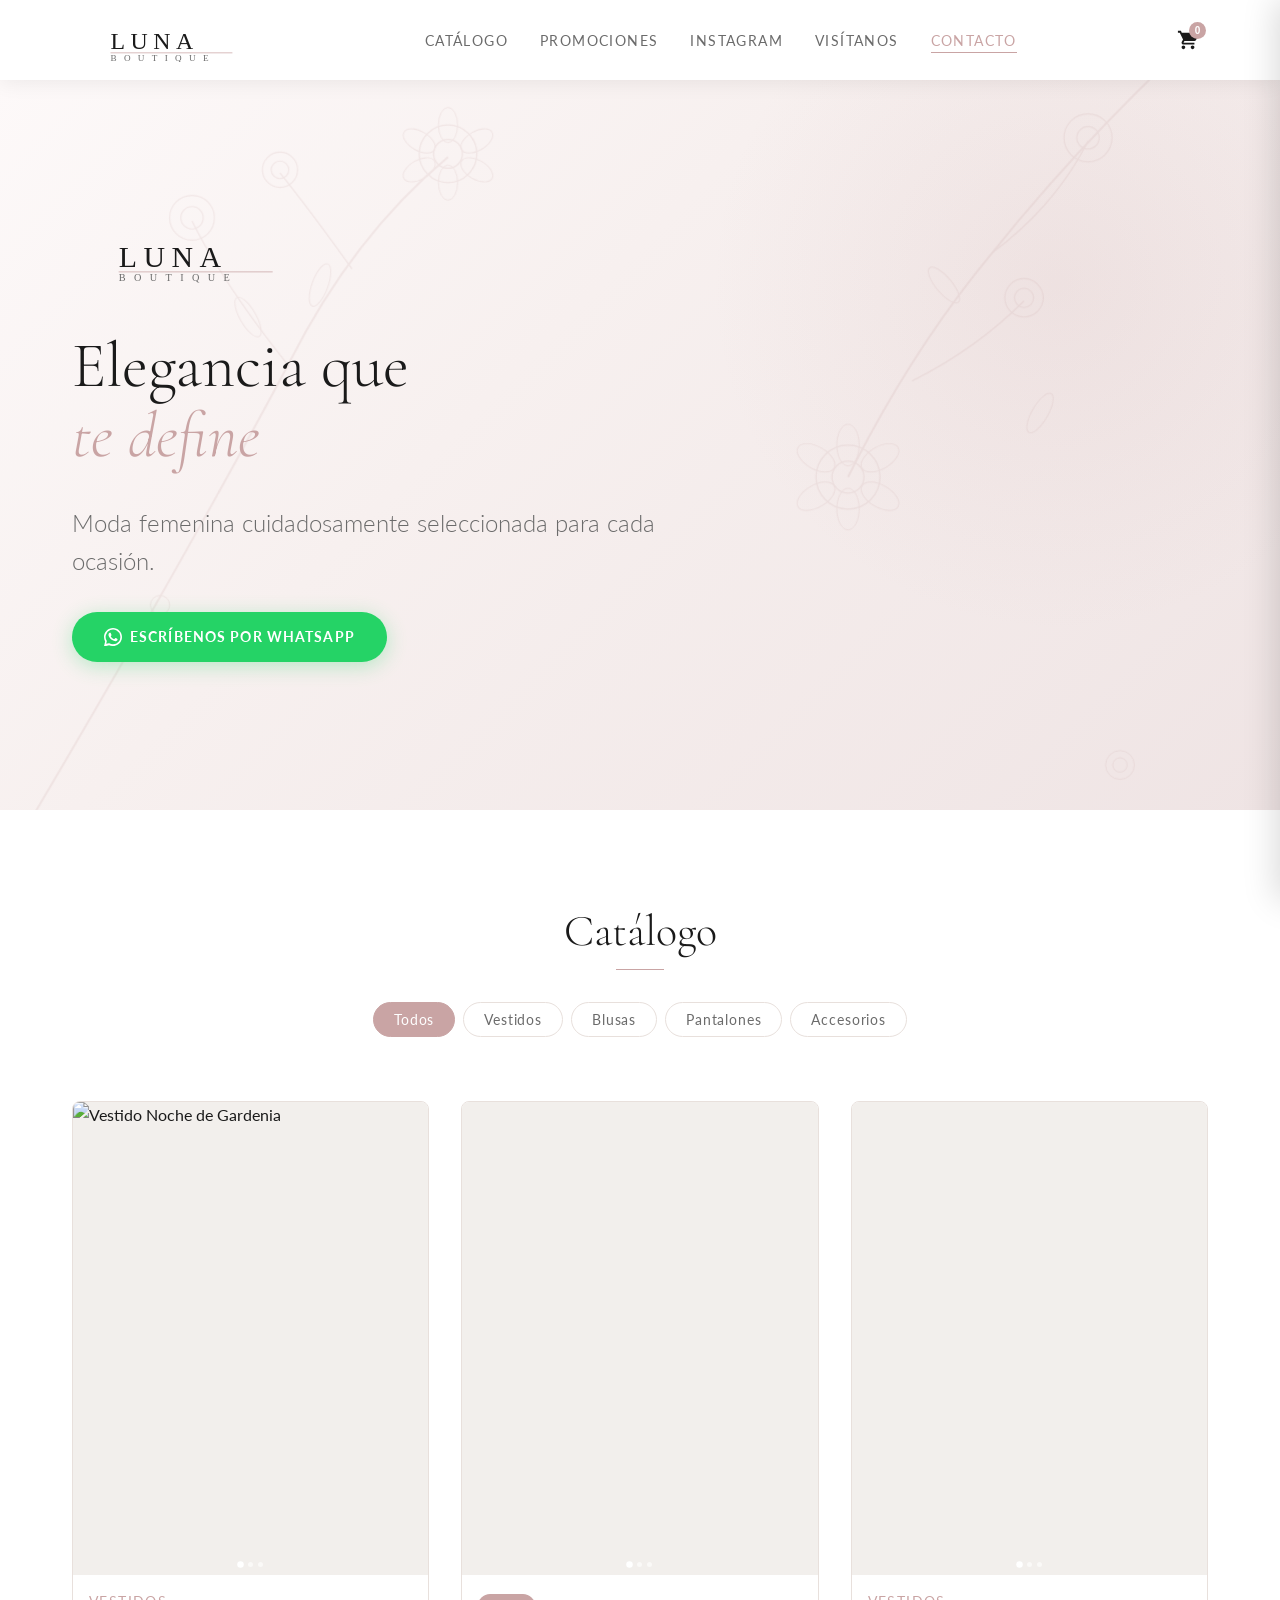
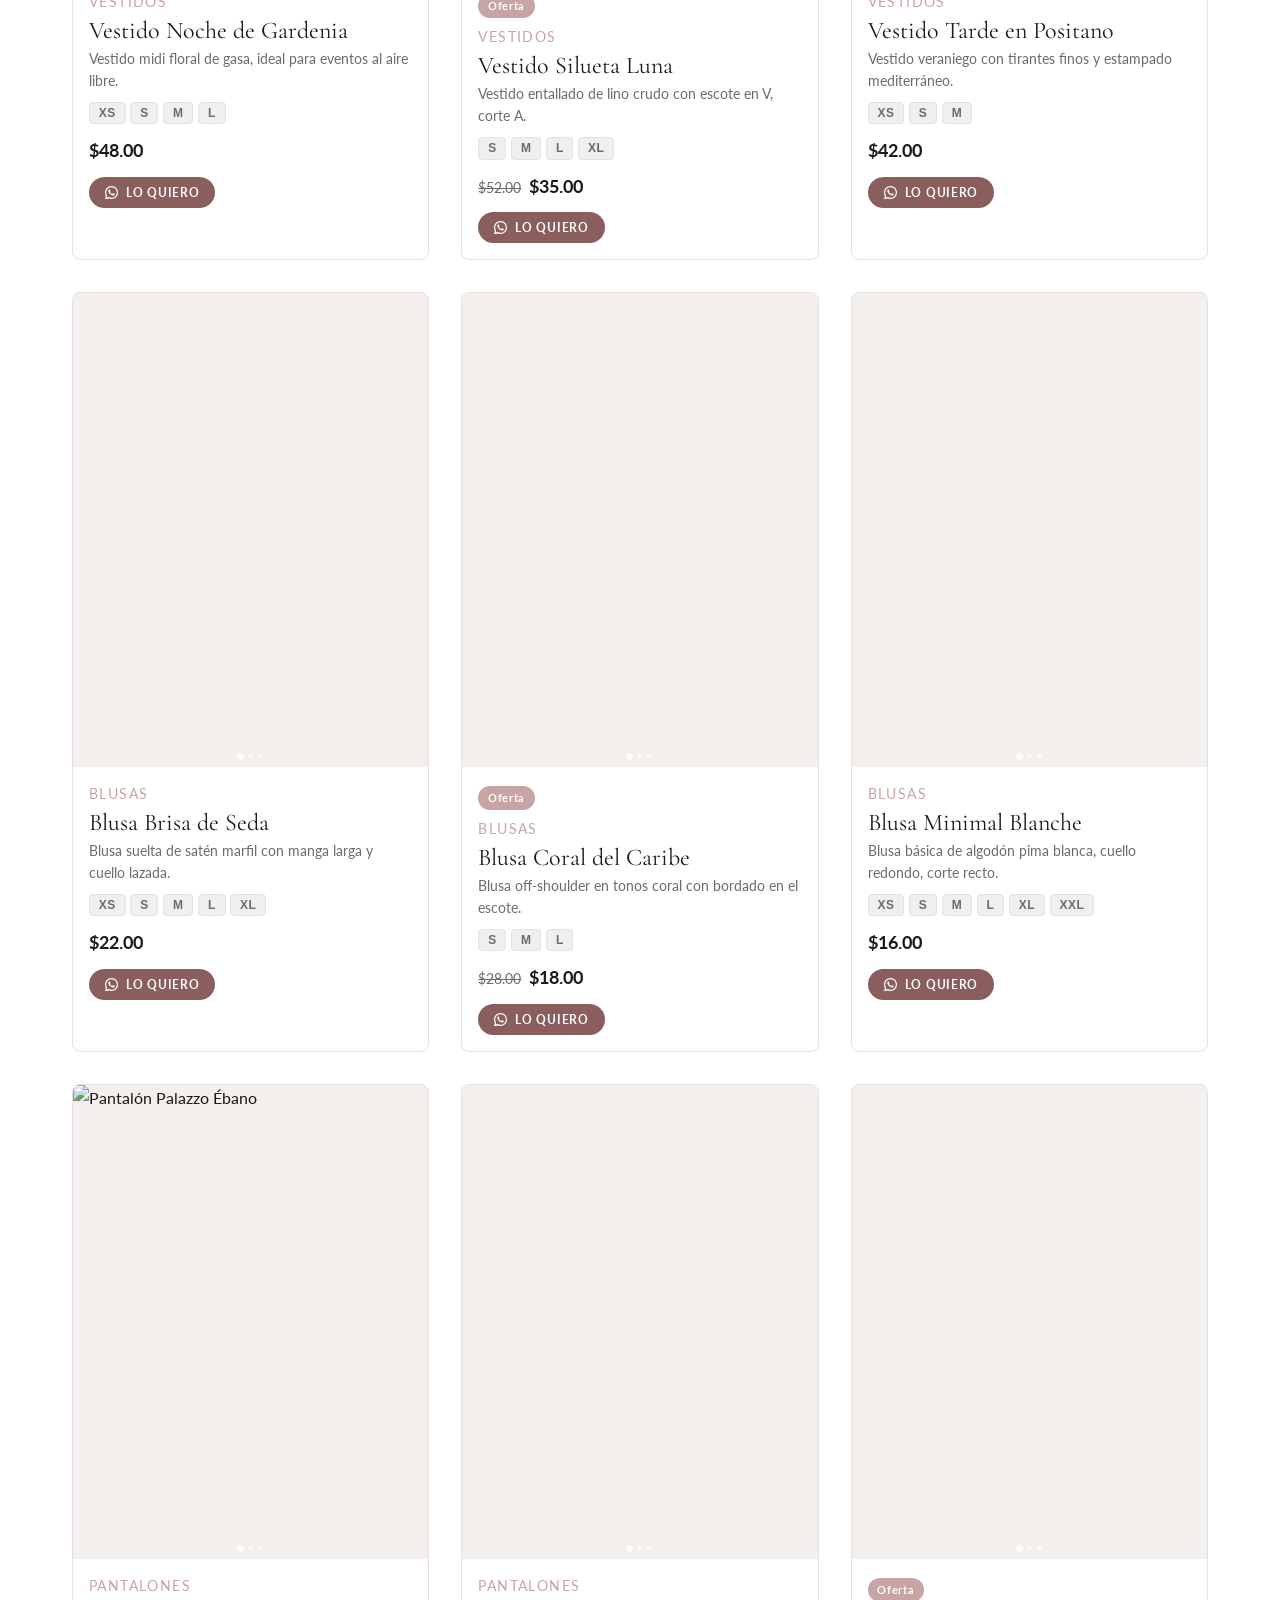
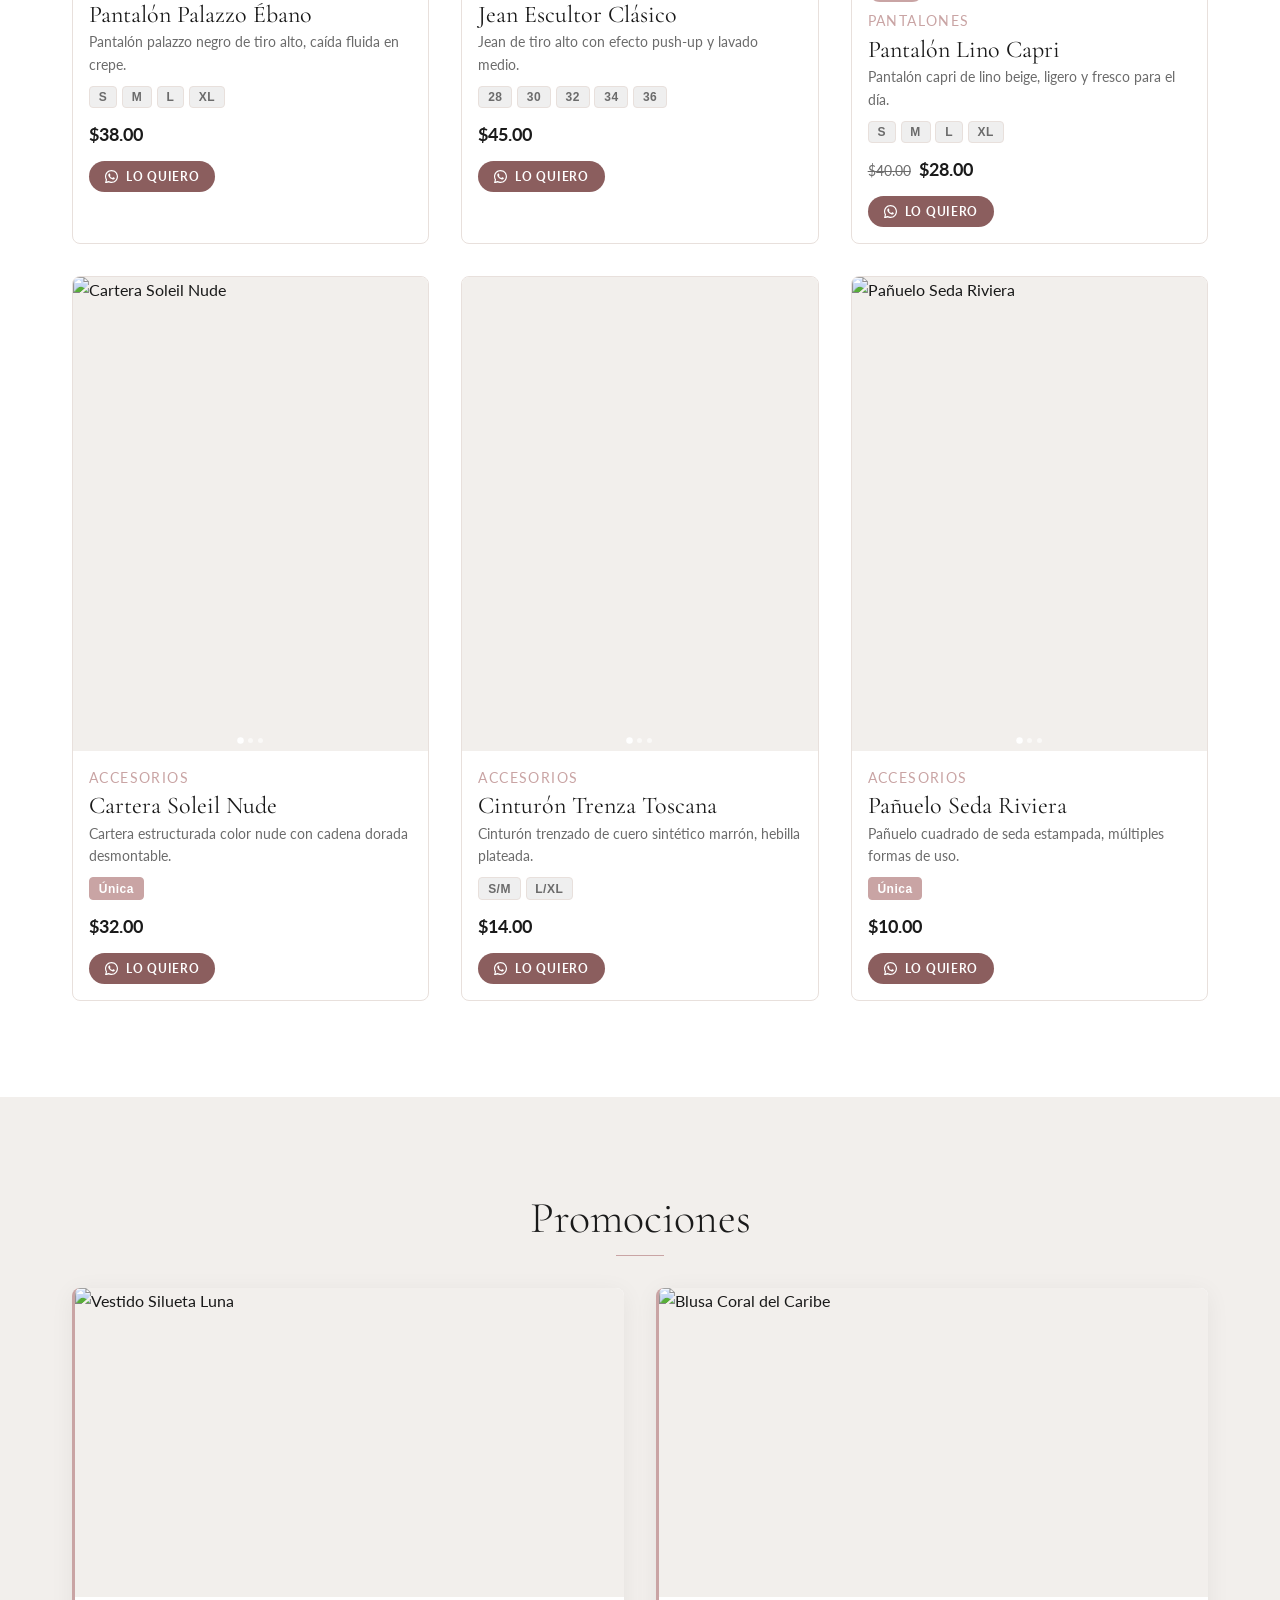
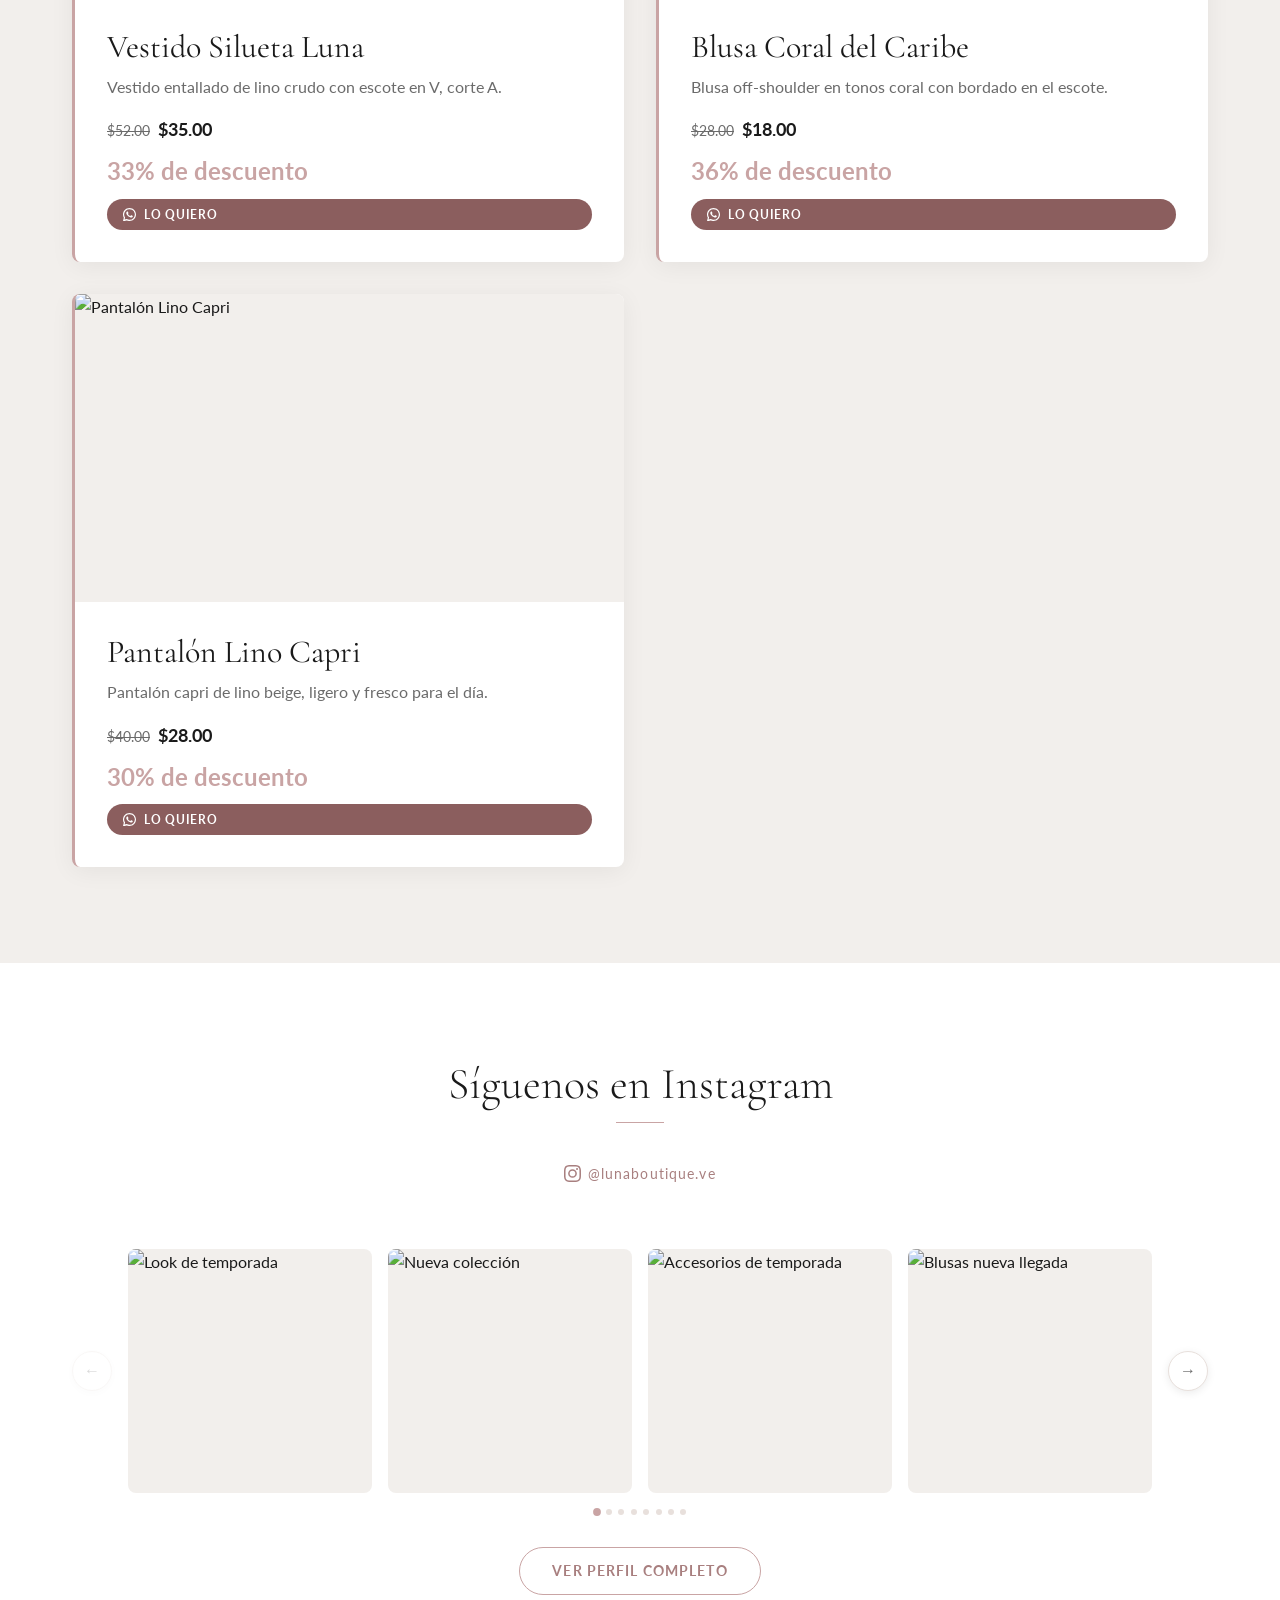
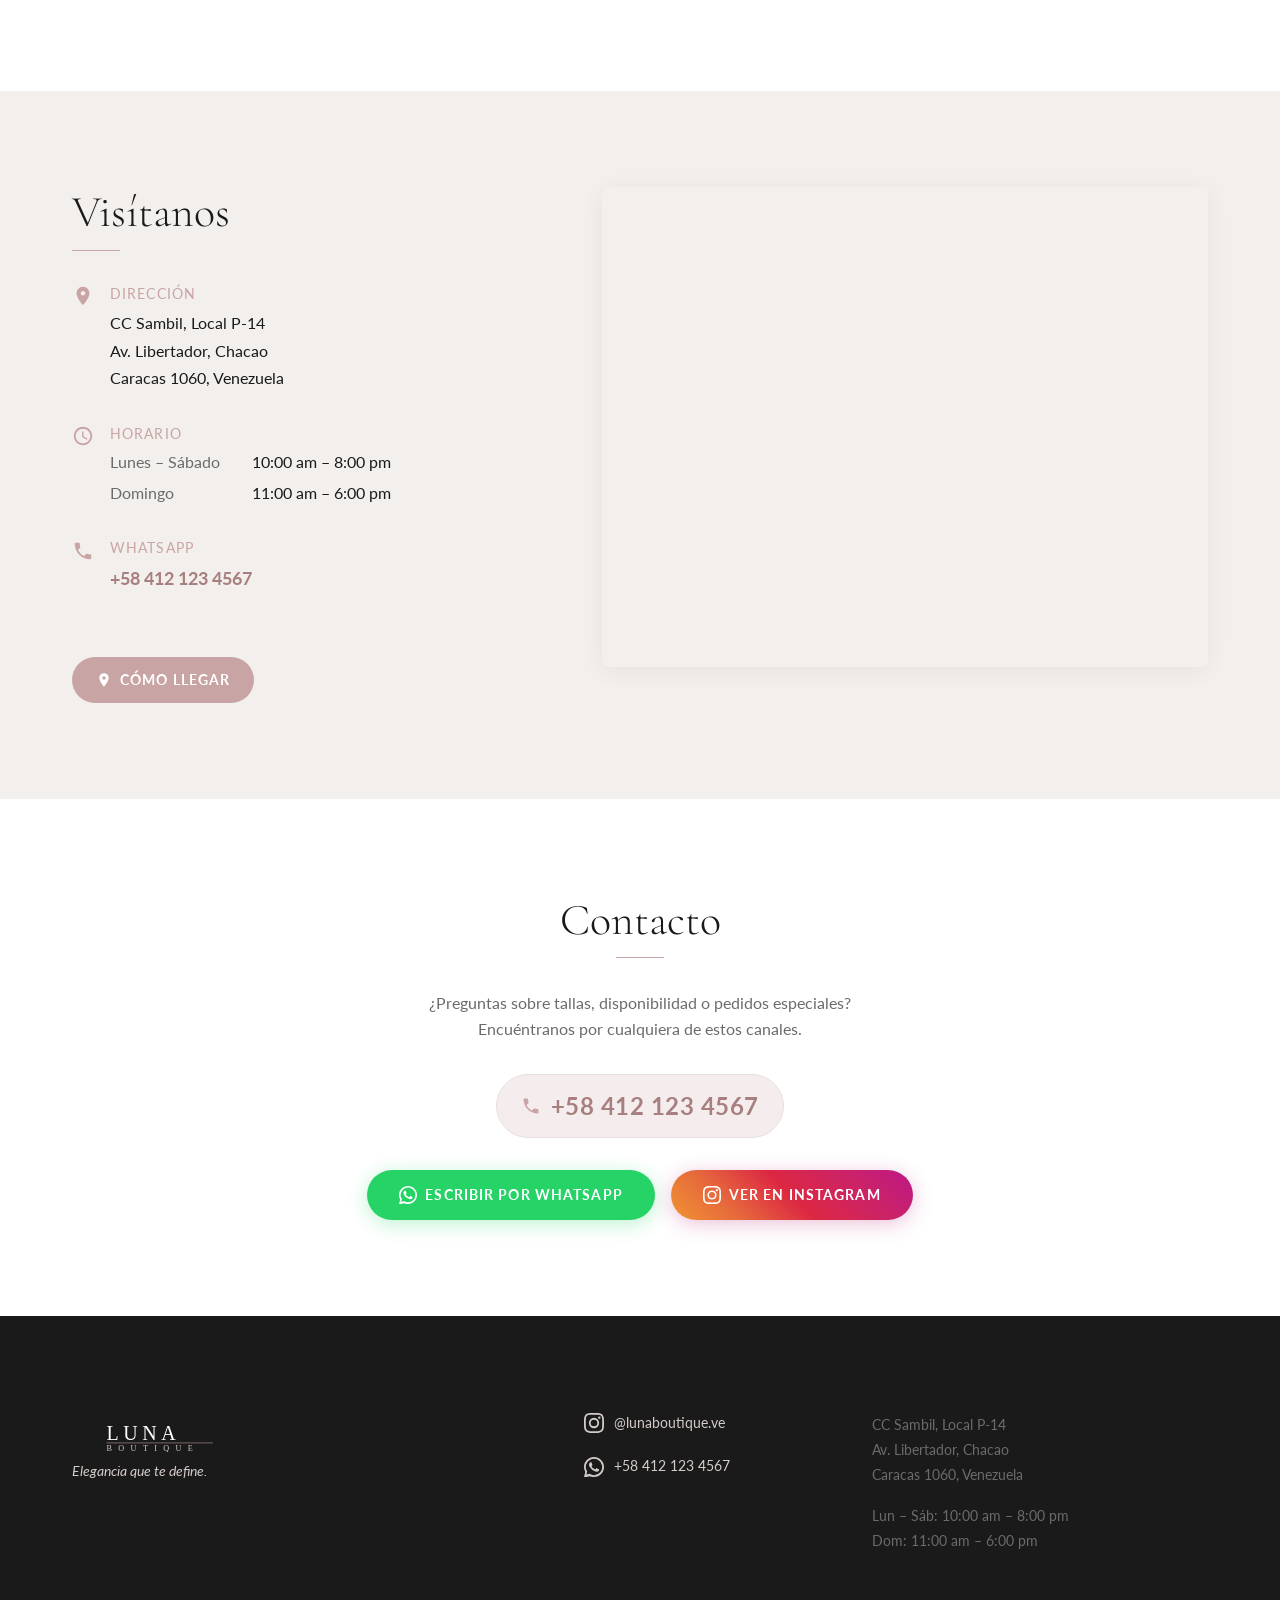
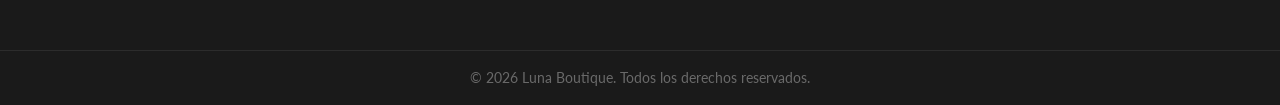
==== index.html @ 1e38569c "Luna Boutique inicial" ====
<!DOCTYPE html>
<html lang="es">

<head>
  <meta charset="UTF-8" />
  <meta name="viewport" content="width=device-width, initial-scale=1.0" />
  <meta name="description" content="Luna Boutique — moda femenina elegante en Chacao, Caracas. Catálogo de ropa, accesorios y promociones." />
  <meta name="keywords" content="boutique, ropa femenina, moda, Chacao, Caracas, Venezuela" />
  <meta name="author" content="Luna Boutique" />
  <meta name="robots" content="index, follow" />

  <meta property="og:type"        content="website" />
  <meta property="og:title"       content="Luna Boutique — Moda Femenina" />
  <meta property="og:description" content="Moda femenina elegante en Chacao, Caracas." />
  <meta property="og:url"         content="https://lunaboutique.com" />
  <meta property="og:image"       content="https://lunaboutique.com/img/og-cover.jpg" />
  <meta property="og:locale"      content="es_VE" />

  <meta name="twitter:card"        content="summary_large_image" />
  <meta name="twitter:title"       content="Luna Boutique — Moda Femenina" />
  <meta name="twitter:description" content="Catálogo de moda femenina elegante en Chacao, Caracas." />
  <meta name="twitter:image"       content="https://lunaboutique.com/img/og-cover.jpg" />

  <title>Luna Boutique — Moda Femenina en Caracas</title>

  <link rel="preconnect" href="https://fonts.googleapis.com" />
  <link rel="preconnect" href="https://fonts.gstatic.com" crossorigin />
  <link href="https://fonts.googleapis.com/css2?family=Cormorant+Garamond:ital,wght@0,300;0,400;0,600;1,300;1,400&family=Lato:wght@300;400;700&display=swap" rel="stylesheet" />

  <link rel="stylesheet" href="css/style.css" />
</head>

<body>

  <!-- =============================================
       HEADER
  ============================================= -->
  <header class="site-header">
    <div class="container header-inner">

      <a href="/" class="logo" aria-label="Luna Boutique — Inicio">
        <svg class="logo-svg" viewBox="0 0 220 48" xmlns="http://www.w3.org/2000/svg" aria-hidden="true">
          <path d="M20 8 A16 16 0 1 0 20 40 A10 10 0 1 1 20 8 Z" fill="#C9A4A4"/>
          <text x="42" y="34" font-family="Georgia, serif" font-size="26" font-weight="300" letter-spacing="6" fill="#1a1a1a">LUNA</text>
          <line x1="42" y1="38" x2="175" y2="38" stroke="#C9A4A4" stroke-width="0.8"/>
          <text x="42" y="47" font-family="Georgia, serif" font-size="10" font-weight="300" letter-spacing="8" fill="#6b6b6b">BOUTIQUE</text>
        </svg>
      </a>

      <nav class="nav-principal" aria-label="Navegación principal">
        <ul class="nav-lista">
          <li><a href="#catalogo"    class="nav-link">Catálogo</a></li>
          <li><a href="#promociones" class="nav-link">Promociones</a></li>
          <li><a href="#instagram"   class="nav-link">Instagram</a></li>
          <li><a href="#ubicacion"   class="nav-link">Visítanos</a></li>
          <li><a href="#contacto"    class="nav-link">Contacto</a></li>
        </ul>
      </nav>

      <div class="header-acciones">
        <!-- Botón carrito en el header -->
        <button class="carrito-toggle" id="carrito-toggle" aria-label="Ver carrito" aria-expanded="false">
          <svg xmlns="http://www.w3.org/2000/svg" viewBox="0 0 24 24" width="22" height="22" fill="currentColor" aria-hidden="true">
            <path d="M7 18c-1.1 0-1.99.9-1.99 2S5.9 22 7 22s2-.9 2-2-.9-2-2-2zM1 2v2h2l3.6 7.59-1.35 2.45c-.16.28-.25.61-.25.96C5 16.1 5.9 17 7 17h12v-2H7.42c-.14 0-.25-.11-.25-.25l.03-.12.9-1.63H19c.75 0 1.41-.41 1.75-1.03l3.58-6.49A1 1 0 0 0 23.45 4H5.21l-.94-2H1zm16 16c-1.1 0-1.99.9-1.99 2s.89 2 1.99 2 2-.9 2-2-.9-2-2-2z"/>
          </svg>
          <span class="carrito-badge" id="carrito-badge" aria-live="polite">0</span>
        </button>

        <button class="menu-toggle" aria-label="Abrir menú" aria-expanded="false">
          <span class="hamburger-line"></span>
          <span class="hamburger-line"></span>
          <span class="hamburger-line"></span>
        </button>
      </div>

    </div>
  </header>


  <!-- =============================================
       DRAWER DEL CARRITO
       Panel lateral que se abre desde la derecha
  ============================================= -->
  <div class="carrito-overlay" id="carrito-overlay" aria-hidden="true"></div>

  <aside class="carrito-drawer" id="carrito-drawer" aria-label="Tu carrito" aria-hidden="true">

    <div class="carrito-header">
      <h2 class="carrito-titulo">Tu selección</h2>
      <button class="carrito-cerrar" id="carrito-cerrar" aria-label="Cerrar carrito">
        <svg xmlns="http://www.w3.org/2000/svg" viewBox="0 0 24 24" width="20" height="20" fill="currentColor">
          <path d="M19 6.41L17.59 5 12 10.59 6.41 5 5 6.41 10.59 12 5 17.59 6.41 19 12 13.41 17.59 19 19 17.59 13.41 12z"/>
        </svg>
      </button>
    </div>

    <!-- Lista de items — app.js la llena -->
    <ul class="carrito-lista" id="carrito-lista" aria-label="Productos en el carrito">
      <!-- Estado vacío inicial -->
      <li class="carrito-vacio" id="carrito-vacio">
        <svg xmlns="http://www.w3.org/2000/svg" viewBox="0 0 24 24" width="40" height="40" fill="#e8e0dc">
          <path d="M7 18c-1.1 0-1.99.9-1.99 2S5.9 22 7 22s2-.9 2-2-.9-2-2-2zM1 2v2h2l3.6 7.59-1.35 2.45c-.16.28-.25.61-.25.96C5 16.1 5.9 17 7 17h12v-2H7.42c-.14 0-.25-.11-.25-.25l.03-.12.9-1.63H19c.75 0 1.41-.41 1.75-1.03l3.58-6.49A1 1 0 0 0 23.45 4H5.21l-.94-2H1zm16 16c-1.1 0-1.99.9-1.99 2s.89 2 1.99 2 2-.9 2-2-.9-2-2-2z"/>
        </svg>
        <p>Tu carrito está vacío.<br/>Agrega productos con "Lo quiero".</p>
      </li>
    </ul>

    <!-- Footer del carrito: total y botón enviar -->
    <div class="carrito-footer" id="carrito-footer">
      <div class="carrito-total">
        <span>Total estimado</span>
        <span class="carrito-total-precio" id="carrito-total">$0.00</span>
      </div>
      <p class="carrito-nota">
        Los precios son referenciales. Te confirmamos disponibilidad y precio final por WhatsApp.
      </p>
      <a
        href="#"
        class="btn btn-wa-hero carrito-enviar"
        id="carrito-enviar"
        target="_blank"
        rel="noopener noreferrer"
        aria-label="Enviar pedido por WhatsApp"
      >
        <svg xmlns="http://www.w3.org/2000/svg" viewBox="0 0 24 24" width="18" height="18" fill="currentColor" aria-hidden="true">
          <path d="M17.472 14.382c-.297-.149-1.758-.867-2.03-.967-.273-.099-.471-.148-.67.15-.197.297-.767.966-.94 1.164-.173.199-.347.223-.644.075-.297-.15-1.255-.463-2.39-1.475-.883-.788-1.48-1.761-1.653-2.059-.173-.297-.018-.458.13-.606.134-.133.298-.347.446-.52.149-.174.198-.298.298-.497.099-.198.05-.371-.025-.52-.075-.149-.669-1.612-.916-2.207-.242-.579-.487-.5-.669-.51-.173-.008-.371-.01-.57-.01-.198 0-.52.074-.792.372-.272.297-1.04 1.016-1.04 2.479 0 1.462 1.065 2.875 1.213 3.074.149.198 2.096 3.2 5.077 4.487.709.306 1.262.489 1.694.625.712.227 1.36.195 1.871.118.571-.085 1.758-.719 2.006-1.413.248-.694.248-1.289.173-1.413-.074-.124-.272-.198-.57-.347z"/>
          <path d="M12 0C5.373 0 0 5.373 0 12c0 2.127.558 4.122 1.532 5.855L.057 23.882a.5.5 0 0 0 .612.612l6.09-1.464A11.94 11.94 0 0 0 12 24c6.627 0 12-5.373 12-12S18.627 0 12 0zm0 21.818a9.818 9.818 0 0 1-4.994-1.366l-.358-.213-3.716.894.91-3.641-.234-.374A9.818 9.818 0 1 1 12 21.818z"/>
        </svg>
        Enviar pedido por WhatsApp
      </a>
      <button class="carrito-vaciar" id="carrito-vaciar">Vaciar carrito</button>
    </div>

  </aside>


  <main>

    <!-- HERO -->
    <section class="hero" aria-label="Bienvenida">
      <div class="hero-textura" aria-hidden="true">
        <svg viewBox="0 0 800 600" xmlns="http://www.w3.org/2000/svg" preserveAspectRatio="xMidYMid slice">
          <g opacity="0.18" fill="none" stroke="#C9A4A4">
            <path d="M-20 600 Q100 400 180 250 Q220 170 280 120" stroke-width="1.2"/>
            <path d="M180 250 Q140 200 120 160" stroke-width="0.8"/>
            <path d="M220 190 Q195 155 175 130" stroke-width="0.8"/>
            <circle cx="120" cy="158" r="14" stroke-width="0.7"/><circle cx="120" cy="158" r="7" stroke-width="0.7"/>
            <circle cx="175" cy="128" r="11" stroke-width="0.7"/><circle cx="175" cy="128" r="5.5" stroke-width="0.7"/>
            <circle cx="280" cy="118" r="18" stroke-width="0.8"/><circle cx="280" cy="118" r="9" stroke-width="0.8"/>
            <ellipse cx="280" cy="100" rx="6" ry="11" stroke-width="0.6"/>
            <ellipse cx="298" cy="110" rx="6" ry="11" transform="rotate(60 298 110)" stroke-width="0.6"/>
            <ellipse cx="298" cy="128" rx="6" ry="11" transform="rotate(120 298 128)" stroke-width="0.6"/>
            <ellipse cx="280" cy="136" rx="6" ry="11" stroke-width="0.6"/>
            <ellipse cx="262" cy="128" rx="6" ry="11" transform="rotate(60 262 128)" stroke-width="0.6"/>
            <ellipse cx="262" cy="110" rx="6" ry="11" transform="rotate(120 262 110)" stroke-width="0.6"/>
            <path d="M820 -20 Q700 80 620 180 Q570 240 530 320" stroke-width="1.2"/>
            <path d="M620 180 Q660 150 680 110" stroke-width="0.8"/>
            <path d="M570 260 Q610 240 640 210" stroke-width="0.8"/>
            <circle cx="680" cy="108" r="15" stroke-width="0.7"/><circle cx="680" cy="108" r="7" stroke-width="0.7"/>
            <circle cx="640" cy="208" r="12" stroke-width="0.7"/><circle cx="640" cy="208" r="6" stroke-width="0.7"/>
            <circle cx="530" cy="320" r="20" stroke-width="0.8"/><circle cx="530" cy="320" r="10" stroke-width="0.8"/>
            <ellipse cx="530" cy="300" rx="7" ry="13" stroke-width="0.6"/>
            <ellipse cx="550" cy="308" rx="7" ry="13" transform="rotate(60 550 308)" stroke-width="0.6"/>
            <ellipse cx="550" cy="332" rx="7" ry="13" transform="rotate(120 550 332)" stroke-width="0.6"/>
            <ellipse cx="530" cy="340" rx="7" ry="13" stroke-width="0.6"/>
            <ellipse cx="510" cy="332" rx="7" ry="13" transform="rotate(60 510 332)" stroke-width="0.6"/>
            <ellipse cx="510" cy="308" rx="7" ry="13" transform="rotate(120 510 308)" stroke-width="0.6"/>
            <ellipse cx="155" cy="220" rx="5" ry="14" transform="rotate(-30 155 220)" stroke-width="0.6"/>
            <ellipse cx="200" cy="200" rx="5" ry="14" transform="rotate(20 200 200)" stroke-width="0.6"/>
            <ellipse cx="590" cy="200" rx="5" ry="14" transform="rotate(-40 590 200)" stroke-width="0.6"/>
            <ellipse cx="650" cy="280" rx="5" ry="14" transform="rotate(30 650 280)" stroke-width="0.6"/>
            <circle cx="400" cy="50" r="8" stroke-width="0.6"/><circle cx="400" cy="50" r="4" stroke-width="0.6"/>
            <circle cx="100" cy="400" r="6" stroke-width="0.6"/>
            <circle cx="700" cy="500" r="9" stroke-width="0.6"/><circle cx="700" cy="500" r="4.5" stroke-width="0.6"/>
          </g>
        </svg>
      </div>

      <div class="container hero-inner">
        <div class="hero-logo" aria-hidden="true">
          <svg class="hero-logo-svg" viewBox="0 0 260 60" xmlns="http://www.w3.org/2000/svg">
            <path d="M24 10 A18 18 0 1 0 24 46 A12 12 0 1 1 24 10 Z" fill="#C9A4A4" opacity="0.85"/>
            <text x="50" y="42" font-family="Georgia, serif" font-size="32" font-weight="300" letter-spacing="7" fill="#1a1a1a">LUNA</text>
            <line x1="50" y1="47" x2="215" y2="47" stroke="#C9A4A4" stroke-width="0.8"/>
            <text x="50" y="57" font-family="Georgia, serif" font-size="11" font-weight="300" letter-spacing="9" fill="#6b6b6b">BOUTIQUE</text>
          </svg>
        </div>
        <h1 class="hero-titulo">Elegancia que<br/><em>te define</em></h1>
        <p class="hero-subtitulo">Moda femenina cuidadosamente seleccionada para cada ocasión.</p>
        <a href="https://wa.me/584121234567?text=Hola%2C%20me%20interesa%20ver%20el%20cat%C3%A1logo%20de%20Luna%20Boutique"
           class="btn btn-wa-hero" target="_blank" rel="noopener noreferrer" aria-label="Contactar por WhatsApp">
          <svg xmlns="http://www.w3.org/2000/svg" viewBox="0 0 24 24" width="18" height="18" fill="currentColor" aria-hidden="true">
            <path d="M17.472 14.382c-.297-.149-1.758-.867-2.03-.967-.273-.099-.471-.148-.67.15-.197.297-.767.966-.94 1.164-.173.199-.347.223-.644.075-.297-.15-1.255-.463-2.39-1.475-.883-.788-1.48-1.761-1.653-2.059-.173-.297-.018-.458.13-.606.134-.133.298-.347.446-.52.149-.174.198-.298.298-.497.099-.198.05-.371-.025-.52-.075-.149-.669-1.612-.916-2.207-.242-.579-.487-.5-.669-.51-.173-.008-.371-.01-.57-.01-.198 0-.52.074-.792.372-.272.297-1.04 1.016-1.04 2.479 0 1.462 1.065 2.875 1.213 3.074.149.198 2.096 3.2 5.077 4.487.709.306 1.262.489 1.694.625.712.227 1.36.195 1.871.118.571-.085 1.758-.719 2.006-1.413.248-.694.248-1.289.173-1.413-.074-.124-.272-.198-.57-.347z"/>
            <path d="M12 0C5.373 0 0 5.373 0 12c0 2.127.558 4.122 1.532 5.855L.057 23.882a.5.5 0 0 0 .612.612l6.09-1.464A11.94 11.94 0 0 0 12 24c6.627 0 12-5.373 12-12S18.627 0 12 0zm0 21.818a9.818 9.818 0 0 1-4.994-1.366l-.358-.213-3.716.894.91-3.641-.234-.374A9.818 9.818 0 1 1 12 21.818z"/>
          </svg>
          Escríbenos por WhatsApp
        </a>
      </div>
    </section>


    <!-- CATÁLOGO -->
    <section id="catalogo" class="seccion-catalogo" aria-label="Catálogo de productos">
      <div class="container">
        <h2 class="seccion-titulo">Catálogo</h2>
        <div id="filtros" class="filtros" role="search" aria-label="Filtros del catálogo"></div>
        <div id="productos-grid" class="productos-grid" role="list" aria-live="polite"></div>
      </div>
    </section>


    <!-- PROMOCIONES -->
    <section id="promociones" class="seccion-promociones" aria-label="Promociones vigentes">
      <div class="container">
        <h2 class="seccion-titulo">Promociones</h2>
        <div id="promociones-grid" class="promociones-grid" role="list"></div>
      </div>
    </section>


    <!-- INSTAGRAM -->
    <section id="instagram" class="seccion-instagram" aria-label="Instagram de Luna Boutique">
      <div class="container">
        <div class="instagram-header">
          <h2 class="seccion-titulo">Síguenos en Instagram</h2>
          <a href="https://instagram.com/lunaboutique.ve" class="instagram-handle" target="_blank" rel="noopener noreferrer">
            <svg xmlns="http://www.w3.org/2000/svg" viewBox="0 0 24 24" width="17" height="17" fill="currentColor" aria-hidden="true">
              <path d="M12 2.163c3.204 0 3.584.012 4.85.07 3.252.148 4.771 1.691 4.919 4.919.058 1.265.069 1.645.069 4.849 0 3.205-.012 3.584-.069 4.849-.149 3.225-1.664 4.771-4.919 4.919-1.266.058-1.644.07-4.85.07-3.204 0-3.584-.012-4.849-.07-3.26-.149-4.771-1.699-4.919-4.92-.058-1.265-.07-1.644-.07-4.849 0-3.204.013-3.583.07-4.849.149-3.227 1.664-4.771 4.919-4.919 1.266-.057 1.645-.069 4.849-.069zM12 0C8.741 0 8.333.014 7.053.072 2.695.272.273 2.69.073 7.052.014 8.333 0 8.741 0 12c0 3.259.014 3.668.072 4.948.2 4.358 2.618 6.78 6.98 6.98C8.333 23.986 8.741 24 12 24c3.259 0 3.668-.014 4.948-.072 4.354-.2 6.782-2.618 6.979-6.98.059-1.28.073-1.689.073-4.948 0-3.259-.014-3.667-.072-4.947-.196-4.354-2.617-6.78-6.979-6.98C15.668.014 15.259 0 12 0zm0 5.838a6.162 6.162 0 1 0 0 12.324 6.162 6.162 0 0 0 0-12.324zM12 16a4 4 0 1 1 0-8 4 4 0 0 1 0 8zm6.406-11.845a1.44 1.44 0 1 0 0 2.881 1.44 1.44 0 0 0 0-2.881z"/>
            </svg>
            @lunaboutique.ve
          </a>
        </div>
        <div class="ig-carrusel-wrapper">
          <button class="ig-nav ig-prev" aria-label="Anterior">&#8592;</button>
          <div class="ig-carrusel" id="ig-carrusel" aria-label="Publicaciones recientes"></div>
          <button class="ig-nav ig-next" aria-label="Siguiente">&#8594;</button>
        </div>
        <div class="ig-dots" id="ig-dots"></div>
        <div class="instagram-cta">
          <a href="https://instagram.com/lunaboutique.ve" class="btn btn-ig" target="_blank" rel="noopener noreferrer">Ver perfil completo</a>
        </div>
      </div>
    </section>


    <!-- UBICACIÓN -->
    <section id="ubicacion" class="seccion-ubicacion" aria-label="Dónde encontrarnos">
      <div class="container ubicacion-inner">
        <div class="ubicacion-info">
          <h2 class="seccion-titulo texto-izq">Visítanos</h2>

          <div class="ubicacion-bloque">
            <div class="ubicacion-icono" aria-hidden="true">
              <svg xmlns="http://www.w3.org/2000/svg" viewBox="0 0 24 24" width="22" height="22" fill="#C9A4A4"><path d="M12 2C8.13 2 5 5.13 5 9c0 5.25 7 13 7 13s7-7.75 7-13c0-3.87-3.13-7-7-7zm0 9.5c-1.38 0-2.5-1.12-2.5-2.5s1.12-2.5 2.5-2.5 2.5 1.12 2.5 2.5-1.12 2.5-2.5 2.5z"/></svg>
            </div>
            <div>
              <p class="ubicacion-label">Dirección</p>
              <p class="ubicacion-valor">CC Sambil, Local P-14<br/>Av. Libertador, Chacao<br/>Caracas 1060, Venezuela</p>
            </div>
          </div>

          <div class="ubicacion-bloque">
            <div class="ubicacion-icono" aria-hidden="true">
              <svg xmlns="http://www.w3.org/2000/svg" viewBox="0 0 24 24" width="22" height="22" fill="#C9A4A4"><path d="M11.99 2C6.47 2 2 6.48 2 12s4.47 10 9.99 10C17.52 22 22 17.52 22 12S17.52 2 11.99 2zM12 20c-4.42 0-8-3.58-8-8s3.58-8 8-8 8 3.58 8 8-3.58 8-8 8zm.5-13H11v6l5.25 3.15.75-1.23-4.5-2.67V7z"/></svg>
            </div>
            <div>
              <p class="ubicacion-label">Horario</p>
              <ul class="horario-lista">
                <li><span>Lunes – Sábado</span><span>10:00 am – 8:00 pm</span></li>
                <li><span>Domingo</span><span>11:00 am – 6:00 pm</span></li>
              </ul>
            </div>
          </div>

          <div class="ubicacion-bloque">
            <div class="ubicacion-icono" aria-hidden="true">
              <svg xmlns="http://www.w3.org/2000/svg" viewBox="0 0 24 24" width="22" height="22" fill="#C9A4A4"><path d="M6.62 10.79c1.44 2.83 3.76 5.14 6.59 6.59l2.2-2.2c.27-.27.67-.36 1.02-.24 1.12.37 2.33.57 3.57.57.55 0 1 .45 1 1V20c0 .55-.45 1-1 1-9.39 0-17-7.61-17-17 0-.55.45-1 1-1h3.5c.55 0 1 .45 1 1 0 1.25.2 2.45.57 3.57.11.35.03.74-.25 1.02l-2.2 2.2z"/></svg>
            </div>
            <div>
              <p class="ubicacion-label">WhatsApp</p>
              <a href="https://wa.me/584121234567" class="ubicacion-tel" target="_blank" rel="noopener noreferrer">+58 412 123 4567</a>
            </div>
          </div>

          <a href="https://maps.google.com/?q=Centro+Comercial+Sambil+Caracas+Chacao" class="btn btn-mapa" target="_blank" rel="noopener noreferrer">
            <svg xmlns="http://www.w3.org/2000/svg" viewBox="0 0 24 24" width="16" height="16" fill="currentColor" aria-hidden="true"><path d="M12 2C8.13 2 5 5.13 5 9c0 5.25 7 13 7 13s7-7.75 7-13c0-3.87-3.13-7-7-7zm0 9.5c-1.38 0-2.5-1.12-2.5-2.5s1.12-2.5 2.5-2.5 2.5 1.12 2.5 2.5-1.12 2.5-2.5 2.5z"/></svg>
            Cómo llegar
          </a>
        </div>

        <div class="ubicacion-mapa">
          <a href="https://maps.google.com/?q=Centro+Comercial+Sambil+Caracas+Chacao" target="_blank" rel="noopener noreferrer" class="mapa-link" aria-label="Ver en Google Maps">
            <iframe class="mapa-iframe" title="Ubicación Luna Boutique"
              src="https://www.google.com/maps/embed?pb=!1m18!1m12!1m3!1d3923.4894527617854!2d-66.85805882426396!3d10.489622089643185!2m3!1f0!2f0!3f0!3m2!1i1024!2i768!4f13.1!3m3!1m2!1s0x8c2a58adcf1f2a17%3A0x999e2b27e16a57e4!2sCentro%20Comercial%20Sambil!5e0!3m2!1ses!2sve!4v1700000000000!5m2!1ses!2sve"
              width="100%" height="100%" style="border:0;" allowfullscreen="" loading="lazy" referrerpolicy="no-referrer-when-downgrade" tabindex="-1">
            </iframe>
            <div class="mapa-overlay" aria-hidden="true">
              <span class="mapa-overlay-hint">
                <svg xmlns="http://www.w3.org/2000/svg" viewBox="0 0 24 24" width="18" height="18" fill="currentColor"><path d="M12 2C8.13 2 5 5.13 5 9c0 5.25 7 13 7 13s7-7.75 7-13c0-3.87-3.13-7-7-7zm0 9.5c-1.38 0-2.5-1.12-2.5-2.5s1.12-2.5 2.5-2.5 2.5 1.12 2.5 2.5-1.12 2.5-2.5 2.5z"/></svg>
                Abrir en Google Maps
              </span>
            </div>
          </a>
        </div>
      </div>
    </section>


    <!-- CONTACTO — actualizado con teléfono + botón Instagram -->
    <section id="contacto" class="seccion-contacto" aria-label="Contacto">
      <div class="container">
        <h2 class="seccion-titulo">Contacto</h2>

        <p class="contacto-descripcion">
          ¿Preguntas sobre tallas, disponibilidad o pedidos especiales?<br/>
          Encuéntranos por cualquiera de estos canales.
        </p>

        <!-- Teléfono prominente -->
        <div class="contacto-telefono">
          <svg xmlns="http://www.w3.org/2000/svg" viewBox="0 0 24 24" width="20" height="20" fill="#C9A4A4" aria-hidden="true">
            <path d="M6.62 10.79c1.44 2.83 3.76 5.14 6.59 6.59l2.2-2.2c.27-.27.67-.36 1.02-.24 1.12.37 2.33.57 3.57.57.55 0 1 .45 1 1V20c0 .55-.45 1-1 1-9.39 0-17-7.61-17-17 0-.55.45-1 1-1h3.5c.55 0 1 .45 1 1 0 1.25.2 2.45.57 3.57.11.35.03.74-.25 1.02l-2.2 2.2z"/>
          </svg>
          <a href="tel:+584121234567" class="contacto-tel-link">+58 412 123 4567</a>
        </div>

        <!-- Botones de acción -->
        <div class="contacto-botones">
          <a href="https://wa.me/584121234567?text=Hola%2C%20tengo%20una%20consulta%20sobre%20Luna%20Boutique"
             class="btn btn-wa-hero" target="_blank" rel="noopener noreferrer">
            <svg xmlns="http://www.w3.org/2000/svg" viewBox="0 0 24 24" width="18" height="18" fill="currentColor" aria-hidden="true">
              <path d="M17.472 14.382c-.297-.149-1.758-.867-2.03-.967-.273-.099-.471-.148-.67.15-.197.297-.767.966-.94 1.164-.173.199-.347.223-.644.075-.297-.15-1.255-.463-2.39-1.475-.883-.788-1.48-1.761-1.653-2.059-.173-.297-.018-.458.13-.606.134-.133.298-.347.446-.52.149-.174.198-.298.298-.497.099-.198.05-.371-.025-.52-.075-.149-.669-1.612-.916-2.207-.242-.579-.487-.5-.669-.51-.173-.008-.371-.01-.57-.01-.198 0-.52.074-.792.372-.272.297-1.04 1.016-1.04 2.479 0 1.462 1.065 2.875 1.213 3.074.149.198 2.096 3.2 5.077 4.487.709.306 1.262.489 1.694.625.712.227 1.36.195 1.871.118.571-.085 1.758-.719 2.006-1.413.248-.694.248-1.289.173-1.413-.074-.124-.272-.198-.57-.347z"/>
              <path d="M12 0C5.373 0 0 5.373 0 12c0 2.127.558 4.122 1.532 5.855L.057 23.882a.5.5 0 0 0 .612.612l6.09-1.464A11.94 11.94 0 0 0 12 24c6.627 0 12-5.373 12-12S18.627 0 12 0zm0 21.818a9.818 9.818 0 0 1-4.994-1.366l-.358-.213-3.716.894.91-3.641-.234-.374A9.818 9.818 0 1 1 12 21.818z"/>
            </svg>
            Escribir por WhatsApp
          </a>

          <a href="https://instagram.com/lunaboutique.ve" class="btn btn-instagram-contacto" target="_blank" rel="noopener noreferrer">
            <svg xmlns="http://www.w3.org/2000/svg" viewBox="0 0 24 24" width="18" height="18" fill="currentColor" aria-hidden="true">
              <path d="M12 2.163c3.204 0 3.584.012 4.85.07 3.252.148 4.771 1.691 4.919 4.919.058 1.265.069 1.645.069 4.849 0 3.205-.012 3.584-.069 4.849-.149 3.225-1.664 4.771-4.919 4.919-1.266.058-1.644.07-4.85.07-3.204 0-3.584-.012-4.849-.07-3.26-.149-4.771-1.699-4.919-4.92-.058-1.265-.07-1.644-.07-4.849 0-3.204.013-3.583.07-4.849.149-3.227 1.664-4.771 4.919-4.919 1.266-.057 1.645-.069 4.849-.069zM12 0C8.741 0 8.333.014 7.053.072 2.695.272.273 2.69.073 7.052.014 8.333 0 8.741 0 12c0 3.259.014 3.668.072 4.948.2 4.358 2.618 6.78 6.98 6.98C8.333 23.986 8.741 24 12 24c3.259 0 3.668-.014 4.948-.072 4.354-.2 6.782-2.618 6.979-6.98.059-1.28.073-1.689.073-4.948 0-3.259-.014-3.667-.072-4.947-.196-4.354-2.617-6.78-6.979-6.98C15.668.014 15.259 0 12 0zm0 5.838a6.162 6.162 0 1 0 0 12.324 6.162 6.162 0 0 0 0-12.324zM12 16a4 4 0 1 1 0-8 4 4 0 0 1 0 8zm6.406-11.845a1.44 1.44 0 1 0 0 2.881 1.44 1.44 0 0 0 0-2.881z"/>
            </svg>
            Ver en Instagram
          </a>
        </div>

      </div>
    </section>

  </main>


  <!-- FOOTER -->
  <footer class="site-footer" aria-label="Pie de página">
    <div class="container footer-inner">
      <div class="footer-marca">
        <svg class="footer-logo-svg" viewBox="0 0 200 44" xmlns="http://www.w3.org/2000/svg" aria-label="Luna Boutique">
          <path d="M18 7 A14 14 0 1 0 18 35 A9 9 0 1 1 18 7 Z" fill="#C9A4A4" opacity="0.9"/>
          <text x="38" y="31" font-family="Georgia, serif" font-size="22" font-weight="300" letter-spacing="5" fill="#ffffff">LUNA</text>
          <line x1="38" y1="34" x2="155" y2="34" stroke="#C9A4A4" stroke-width="0.6"/>
          <text x="38" y="43" font-family="Georgia, serif" font-size="9" font-weight="300" letter-spacing="7" fill="#d4ccc8">BOUTIQUE</text>
        </svg>
        <p class="footer-slogan">Elegancia que te define.</p>
      </div>
      <nav class="footer-redes" aria-label="Redes sociales">
        <ul class="redes-lista">
          <li>
            <a href="https://instagram.com/lunaboutique.ve" class="red-social instagram" target="_blank" rel="noopener noreferrer">
              <svg xmlns="http://www.w3.org/2000/svg" viewBox="0 0 24 24" width="20" height="20" fill="currentColor" aria-hidden="true"><path d="M12 2.163c3.204 0 3.584.012 4.85.07 3.252.148 4.771 1.691 4.919 4.919.058 1.265.069 1.645.069 4.849 0 3.205-.012 3.584-.069 4.849-.149 3.225-1.664 4.771-4.919 4.919-1.266.058-1.644.07-4.85.07-3.204 0-3.584-.012-4.849-.07-3.26-.149-4.771-1.699-4.919-4.92-.058-1.265-.07-1.644-.07-4.849 0-3.204.013-3.583.07-4.849.149-3.227 1.664-4.771 4.919-4.919 1.266-.057 1.645-.069 4.849-.069zM12 0C8.741 0 8.333.014 7.053.072 2.695.272.273 2.69.073 7.052.014 8.333 0 8.741 0 12c0 3.259.014 3.668.072 4.948.2 4.358 2.618 6.78 6.98 6.98C8.333 23.986 8.741 24 12 24c3.259 0 3.668-.014 4.948-.072 4.354-.2 6.782-2.618 6.979-6.98.059-1.28.073-1.689.073-4.948 0-3.259-.014-3.667-.072-4.947-.196-4.354-2.617-6.78-6.979-6.98C15.668.014 15.259 0 12 0zm0 5.838a6.162 6.162 0 1 0 0 12.324 6.162 6.162 0 0 0 0-12.324zM12 16a4 4 0 1 1 0-8 4 4 0 0 1 0 8zm6.406-11.845a1.44 1.44 0 1 0 0 2.881 1.44 1.44 0 0 0 0-2.881z"/></svg>
              @lunaboutique.ve
            </a>
          </li>
          <li>
            <a href="https://wa.me/584121234567" class="red-social whatsapp" target="_blank" rel="noopener noreferrer">
              <svg xmlns="http://www.w3.org/2000/svg" viewBox="0 0 24 24" width="20" height="20" fill="currentColor" aria-hidden="true"><path d="M17.472 14.382c-.297-.149-1.758-.867-2.03-.967-.273-.099-.471-.148-.67.15-.197.297-.767.966-.94 1.164-.173.199-.347.223-.644.075-.297-.15-1.255-.463-2.39-1.475-.883-.788-1.48-1.761-1.653-2.059-.173-.297-.018-.458.13-.606.134-.133.298-.347.446-.52.149-.174.198-.298.298-.497.099-.198.05-.371-.025-.52-.075-.149-.669-1.612-.916-2.207-.242-.579-.487-.5-.669-.51-.173-.008-.371-.01-.57-.01-.198 0-.52.074-.792.372-.272.297-1.04 1.016-1.04 2.479 0 1.462 1.065 2.875 1.213 3.074.149.198 2.096 3.2 5.077 4.487.709.306 1.262.489 1.694.625.712.227 1.36.195 1.871.118.571-.085 1.758-.719 2.006-1.413.248-.694.248-1.289.173-1.413-.074-.124-.272-.198-.57-.347z"/><path d="M12 0C5.373 0 0 5.373 0 12c0 2.127.558 4.122 1.532 5.855L.057 23.882a.5.5 0 0 0 .612.612l6.09-1.464A11.94 11.94 0 0 0 12 24c6.627 0 12-5.373 12-12S18.627 0 12 0zm0 21.818a9.818 9.818 0 0 1-4.994-1.366l-.358-.213-3.716.894.91-3.641-.234-.374A9.818 9.818 0 1 1 12 21.818z"/></svg>
              +58 412 123 4567
            </a>
          </li>
        </ul>
      </nav>
      <address class="footer-direccion">
        <p>CC Sambil, Local P-14<br/>Av. Libertador, Chacao<br/>Caracas 1060, Venezuela</p>
        <p>Lun – Sáb: 10:00 am – 8:00 pm<br/>Dom: 11:00 am – 6:00 pm</p>
      </address>
    </div>
    <div class="footer-bottom">
      <div class="container">
        <p>&copy; <span id="anio-actual"></span> Luna Boutique. Todos los derechos reservados.</p>
      </div>
    </div>
  </footer>

  <script src="js/productos.js"></script>
  <script src="js/app.js"></script>
</body>
</html>
---- css/style.css ----
/* ================================================
   LUNA BOUTIQUE — style.css v3
   ================================================ */

/* ================================================
   1. VARIABLES
   ================================================ */
:root {
  --color-fondo:        #FFFFFF;
  --color-texto:        #1a1a1a;
  --color-texto-suave:  #6b6b6b;
  --color-acento:       #C9A4A4;
  --color-acento-dark:  #a87f7f;
  --color-acento-light: #f5eded;
  --color-neutro:       #f2efec;
  --color-borde:        #e8e0dc;
  --color-footer-fondo: #1a1a1a;
  --color-footer-texto: #d4ccc8;
  --color-wa-btn:       #8B5E5E;
  --color-wa-btn-dark:  #6e4a4a;
  --color-wa-hero:      #25D366;
  --color-wa-hero-dark: #1ebe5d;
  --color-ig:           #C13584;

  --fuente-titulo: 'Cormorant Garamond', Georgia, serif;
  --fuente-cuerpo: 'Lato', Helvetica, Arial, sans-serif;

  --text-xs:   0.75rem;
  --text-sm:   0.875rem;
  --text-base: 1rem;
  --text-lg:   1.125rem;
  --text-xl:   1.5rem;
  --text-2xl:  2rem;
  --text-3xl:  2.75rem;
  --text-4xl:  3.5rem;

  --espacio-xs:  0.5rem;
  --espacio-sm:  1rem;
  --espacio-md:  2rem;
  --espacio-lg:  4rem;
  --espacio-xl:  6rem;

  --max-width:       1200px;
  --padding-lateral: 1.25rem;

  --radio-btn:         3rem;
  --radio-card:        0.5rem;
  --sombra-header:     0 2px 20px rgba(0,0,0,0.07);
  --sombra-card:       0 4px 24px rgba(0,0,0,0.06);
  --sombra-card-hover: 0 8px 32px rgba(201,164,164,0.2);
  --transicion:        0.25s ease;
  --header-h:          70px;
}

/* ================================================
   2. RESET
   ================================================ */
*, *::before, *::after { box-sizing: border-box; margin: 0; padding: 0; }
html { scroll-behavior: smooth; scroll-padding-top: var(--header-h); }
body {
  font-family: var(--fuente-cuerpo);
  font-size: var(--text-base);
  line-height: 1.6;
  color: var(--color-texto);
  background-color: var(--color-fondo);
  -webkit-font-smoothing: antialiased;
}
img    { display: block; max-width: 100%; height: auto; }
a      { color: inherit; text-decoration: none; }
ul, ol { list-style: none; }
address { font-style: normal; }
:focus-visible { outline: 2px solid var(--color-acento); outline-offset: 3px; border-radius: 2px; }

/* ================================================
   3. CONTENEDOR
   ================================================ */
.container {
  width: 100%;
  max-width: var(--max-width);
  margin-inline: auto;
  padding-inline: var(--padding-lateral);
}

/* ================================================
   4. TIPOGRAFÍA
   ================================================ */
h1,h2,h3,h4,h5,h6 { font-family: var(--fuente-titulo); font-weight: 400; line-height: 1.15; color: var(--color-texto); }
p { color: var(--color-texto-suave); max-width: 65ch; }

.seccion-titulo { font-size: var(--text-3xl); font-weight: 300; text-align: center; margin-bottom: var(--espacio-md); position: relative; }
.seccion-titulo::after { content: ''; display: block; width: 3rem; height: 1px; background-color: var(--color-acento); margin: 0.75rem auto 0; }
.texto-izq { text-align: left; }
.texto-izq::after { margin-left: 0; }

/* ================================================
   5. BOTONES
   ================================================ */
.btn {
  display: inline-flex;
  align-items: center;
  gap: var(--espacio-xs);
  border: none;
  border-radius: var(--radio-btn);
  font-family: var(--fuente-cuerpo);
  font-weight: 700;
  letter-spacing: 0.08em;
  text-transform: uppercase;
  cursor: pointer;
  transition: background-color var(--transicion), transform var(--transicion), box-shadow var(--transicion);
  -webkit-tap-highlight-color: transparent;
}
.btn:hover  { transform: translateY(-2px); }
.btn:active { transform: translateY(0); }

/* Hero WA — verde grande */
.btn-wa-hero {
  padding: 0.85rem 2rem;
  font-size: var(--text-sm);
  background-color: var(--color-wa-hero);
  color: #fff;
  box-shadow: 0 4px 20px rgba(37,211,102,0.3);
}
.btn-wa-hero:hover { background-color: var(--color-wa-hero-dark); }

/* Tarjetas WA — malva oscuro pequeño */
.btn-wa-card {
  padding: 0.5rem 1rem;
  font-size: var(--text-xs);
  background-color: var(--color-wa-btn);
  color: #fff;
  letter-spacing: 0.06em;
}
.btn-wa-card:hover { background-color: var(--color-wa-btn-dark); }

/* Mapa */
.btn-mapa {
  padding: 0.75rem 1.5rem;
  font-size: var(--text-sm);
  background-color: var(--color-acento);
  color: #fff;
  margin-top: var(--espacio-md);
}
.btn-mapa:hover { background-color: var(--color-acento-dark); }

/* Instagram */
.btn-ig {
  padding: 0.75rem 2rem;
  font-size: var(--text-sm);
  background-color: transparent;
  color: var(--color-acento-dark);
  border: 1.5px solid var(--color-acento);
}
.btn-ig:hover { background-color: var(--color-acento-light); }

/* Botón Instagram en contacto */
.btn-instagram-contacto {
  padding: 0.85rem 2rem;
  font-size: var(--text-sm);
  background: linear-gradient(45deg, #f09433, #e6683c, #dc2743, #cc2366, #bc1888);
  color: #fff;
  box-shadow: 0 4px 20px rgba(193,53,132,0.3);
}
.btn-instagram-contacto:hover { opacity: 0.9; box-shadow: 0 6px 24px rgba(193,53,132,0.4); }

/* ================================================
   6. HEADER
   ================================================ */
.site-header {
  position: fixed;
  top: 0; left: 0; right: 0;
  z-index: 200;
  height: var(--header-h);
  background-color: rgba(255,255,255,0.96);
  backdrop-filter: blur(8px);
  -webkit-backdrop-filter: blur(8px);
  box-shadow: var(--sombra-header);
}
.header-inner { display: flex; align-items: center; justify-content: space-between; height: 100%; }

.logo { display: flex; align-items: center; }
.logo-svg { height: 44px; width: auto; transition: opacity var(--transicion); }
.logo:hover .logo-svg { opacity: 0.75; }

.nav-principal { display: none; }
.nav-lista { display: flex; gap: var(--espacio-md); }
.nav-link {
  font-size: var(--text-sm);
  letter-spacing: 0.1em;
  text-transform: uppercase;
  color: var(--color-texto-suave);
  position: relative;
  padding-bottom: 2px;
  transition: color var(--transicion);
}
.nav-link::after { content: ''; position: absolute; bottom: -2px; left: 0; width: 0; height: 1px; background-color: var(--color-acento); transition: width var(--transicion); }
.nav-link:hover       { color: var(--color-texto); }
.nav-link:hover::after { width: 100%; }
.nav-link.activo      { color: var(--color-acento); }
.nav-link.activo::after { width: 100%; }

/* Acciones del header (carrito + hamburger) */
.header-acciones { display: flex; align-items: center; gap: var(--espacio-xs); }

/* Botón carrito header */
.carrito-toggle {
  position: relative;
  display: flex;
  align-items: center;
  justify-content: center;
  width: 2.5rem; height: 2.5rem;
  background: none; border: none;
  cursor: pointer;
  border-radius: 50%;
  color: var(--color-texto);
  transition: background-color var(--transicion), color var(--transicion);
}
.carrito-toggle:hover { background-color: var(--color-acento-light); color: var(--color-acento-dark); }

/* Badge con cantidad */
.carrito-badge {
  position: absolute;
  top: 2px; right: 2px;
  min-width: 17px; height: 17px;
  border-radius: 50%;
  background-color: var(--color-acento);
  color: #fff;
  font-size: 10px;
  font-weight: 700;
  display: flex;
  align-items: center;
  justify-content: center;
  line-height: 1;
  padding: 0 3px;
  transition: transform 0.2s, background-color var(--transicion);
}
.carrito-badge.pulso { animation: pulso 0.3s ease; }
@keyframes pulso { 0%,100% { transform: scale(1); } 50% { transform: scale(1.4); } }

/* Hamburger */
.menu-toggle {
  display: flex; flex-direction: column; justify-content: center;
  gap: 5px; width: 2.5rem; height: 2.5rem;
  background: none; border: none; cursor: pointer; padding: 0.25rem;
  border-radius: 4px;
  transition: background-color var(--transicion);
}
.menu-toggle:hover { background-color: var(--color-acento-light); }
.hamburger-line { display: block; width: 100%; height: 1.5px; background-color: var(--color-texto); border-radius: 2px; transition: transform var(--transicion), opacity var(--transicion); }
.site-header.menu-abierto .hamburger-line:nth-child(1) { transform: translateY(6.5px) rotate(45deg); }
.site-header.menu-abierto .hamburger-line:nth-child(2) { opacity: 0; transform: scaleX(0); }
.site-header.menu-abierto .hamburger-line:nth-child(3) { transform: translateY(-6.5px) rotate(-45deg); }

/* Menú móvil */
.nav-movil { display: none; position: fixed; top: var(--header-h); left: 0; right: 0; background-color: var(--color-fondo); border-top: 1px solid var(--color-borde); padding: var(--espacio-md); box-shadow: 0 8px 24px rgba(0,0,0,0.08); z-index: 199; }
.nav-movil.visible { display: block; }
.nav-movil .nav-lista { flex-direction: column; gap: 0; }
.nav-movil .nav-link { display: block; padding: var(--espacio-sm) 0; font-size: var(--text-base); border-bottom: 1px solid var(--color-borde); }
.nav-movil .nav-link:last-child { border-bottom: none; }

/* ================================================
   7. CARRITO DRAWER
   ================================================ */

/* Overlay oscuro de fondo */
.carrito-overlay {
  position: fixed;
  inset: 0;
  background-color: rgba(0,0,0,0.4);
  z-index: 299;
  opacity: 0;
  pointer-events: none;
  transition: opacity 0.35s ease;
}
.carrito-overlay.visible { opacity: 1; pointer-events: all; }

/* Panel lateral */
.carrito-drawer {
  position: fixed;
  top: 0; right: 0; bottom: 0;
  width: min(380px, 100vw);
  background-color: var(--color-fondo);
  z-index: 300;
  display: flex;
  flex-direction: column;
  box-shadow: -4px 0 32px rgba(0,0,0,0.15);
  transform: translateX(100%);
  transition: transform 0.35s cubic-bezier(0.4, 0, 0.2, 1);
}
.carrito-drawer.abierto { transform: translateX(0); }

/* Header del drawer */
.carrito-header {
  display: flex;
  align-items: center;
  justify-content: space-between;
  padding: var(--espacio-md);
  border-bottom: 1px solid var(--color-borde);
  flex-shrink: 0;
}
.carrito-titulo { font-family: var(--fuente-titulo); font-size: var(--text-2xl); font-weight: 300; }
.carrito-cerrar {
  display: flex; align-items: center; justify-content: center;
  width: 2rem; height: 2rem;
  background: none; border: none;
  cursor: pointer; border-radius: 50%;
  color: var(--color-texto-suave);
  transition: background-color var(--transicion), color var(--transicion);
}
.carrito-cerrar:hover { background-color: var(--color-acento-light); color: var(--color-acento-dark); }

/* Lista de items — scrollable */
.carrito-lista {
  flex: 1;
  overflow-y: auto;
  padding: var(--espacio-sm) var(--espacio-md);
  display: flex;
  flex-direction: column;
  gap: var(--espacio-sm);
}

/* Estado vacío */
.carrito-vacio {
  display: flex;
  flex-direction: column;
  align-items: center;
  justify-content: center;
  gap: var(--espacio-sm);
  height: 100%;
  min-height: 200px;
  text-align: center;
  color: var(--color-texto-suave);
  padding: var(--espacio-lg) 0;
}
.carrito-vacio p { max-width: none; font-size: var(--text-sm); line-height: 1.6; }

/* Item del carrito */
.carrito-item {
  display: flex;
  gap: var(--espacio-sm);
  align-items: flex-start;
  padding: var(--espacio-sm);
  border: 1px solid var(--color-borde);
  border-radius: var(--radio-card);
  background-color: var(--color-fondo);
  animation: slideIn 0.25s ease;
}
@keyframes slideIn { from { opacity: 0; transform: translateX(20px); } to { opacity: 1; transform: translateX(0); } }

.carrito-item-img {
  width: 64px; height: 80px;
  object-fit: cover;
  border-radius: 4px;
  flex-shrink: 0;
  background-color: var(--color-neutro);
}
.carrito-item-img-error { background-color: var(--color-neutro); }

.carrito-item-info { flex: 1; min-width: 0; }

.carrito-item-nombre {
  font-family: var(--fuente-titulo);
  font-size: var(--text-lg);
  font-weight: 400;
  color: var(--color-texto);
  margin-bottom: 0.15rem;
  white-space: nowrap;
  overflow: hidden;
  text-overflow: ellipsis;
}

.carrito-item-talla {
  font-size: var(--text-xs);
  color: var(--color-acento);
  text-transform: uppercase;
  letter-spacing: 0.06em;
  margin-bottom: 0.25rem;
}

.carrito-item-precio {
  font-size: var(--text-base);
  font-weight: 700;
  color: var(--color-texto);
}

.carrito-item-eliminar {
  background: none; border: none;
  cursor: pointer;
  color: var(--color-borde);
  flex-shrink: 0;
  padding: 0.25rem;
  border-radius: 50%;
  transition: color var(--transicion), background-color var(--transicion);
  display: flex; align-items: center; justify-content: center;
}
.carrito-item-eliminar:hover { color: #c0392b; background-color: #fdf0f0; }

/* Footer del drawer */
.carrito-footer {
  padding: var(--espacio-md);
  border-top: 1px solid var(--color-borde);
  flex-shrink: 0;
  display: flex;
  flex-direction: column;
  gap: var(--espacio-sm);
}
.carrito-footer.oculto { display: none; }

.carrito-total { display: flex; justify-content: space-between; align-items: center; font-size: var(--text-base); }
.carrito-total span:first-child { color: var(--color-texto-suave); }
.carrito-total-precio { font-family: var(--fuente-titulo); font-size: var(--text-xl); font-weight: 600; color: var(--color-texto); }

.carrito-nota { font-size: var(--text-xs); color: var(--color-texto-suave); line-height: 1.5; max-width: none; }

.carrito-enviar { width: 100%; justify-content: center; }

.carrito-vaciar {
  background: none; border: none;
  cursor: pointer;
  font-size: var(--text-xs);
  color: var(--color-texto-suave);
  text-align: center;
  text-decoration: underline;
  transition: color var(--transicion);
}
.carrito-vaciar:hover { color: #c0392b; }

/* ================================================
   8. HERO
   ================================================ */
.hero {
  margin-top: var(--header-h);
  min-height: calc(90vh - var(--header-h));
  display: flex; align-items: center;
  background: linear-gradient(135deg, #fdf9f9 0%, #f7f0ef 40%, #efe4e4 100%);
  position: relative; overflow: hidden;
}
.hero-textura { position: absolute; inset: 0; pointer-events: none; }
.hero-textura svg { width: 100%; height: 100%; }
.hero::before {
  content: ''; position: absolute; top: -20%; right: -10%;
  width: 55vw; height: 55vw; max-width: 700px; max-height: 700px;
  border-radius: 50%;
  background: radial-gradient(circle, rgba(201,164,164,0.14) 0%, transparent 70%);
  pointer-events: none;
}
.hero-inner { position: relative; z-index: 1; padding-block: var(--espacio-xl); display: flex; flex-direction: column; align-items: flex-start; gap: var(--espacio-md); }
.hero-logo { margin-bottom: var(--espacio-xs); }
.hero-logo-svg { height: 56px; width: auto; }
.hero-titulo { font-size: var(--text-3xl); font-weight: 300; line-height: 1.1; }
.hero-titulo em { font-style: italic; color: var(--color-acento); }
.hero-subtitulo { font-size: var(--text-lg); font-weight: 300; color: var(--color-texto-suave); max-width: 42ch; }

/* ================================================
   9. CATÁLOGO
   ================================================ */
.seccion-catalogo { padding-block: var(--espacio-xl); }

.filtros { display: flex; flex-wrap: wrap; gap: var(--espacio-xs); justify-content: center; margin-bottom: var(--espacio-lg); }
.filtro-btn {
  padding: 0.5rem 1.25rem; border: 1.5px solid var(--color-borde); border-radius: var(--radio-btn);
  background: transparent; font-family: var(--fuente-cuerpo); font-size: var(--text-sm);
  letter-spacing: 0.06em; color: var(--color-texto-suave); cursor: pointer;
  transition: border-color var(--transicion), background-color var(--transicion), color var(--transicion);
}
.filtro-btn:hover  { border-color: var(--color-acento); color: var(--color-acento); }
.filtro-btn.activo { background-color: var(--color-acento); border-color: var(--color-acento); color: #fff; }

.productos-grid { display: grid; grid-template-columns: 1fr; gap: var(--espacio-md); }

/* ---- Tarjeta producto ---- */
.producto-card {
  background-color: var(--color-fondo);
  border: 1px solid var(--color-borde);
  border-radius: var(--radio-card);
  overflow: hidden;
  transition: box-shadow var(--transicion), transform var(--transicion);
}
.producto-card:hover { box-shadow: var(--sombra-card-hover); transform: translateY(-4px); }

/* Galería de imágenes del producto */
.producto-galeria {
  position: relative;
  aspect-ratio: 3 / 4;
  overflow: hidden;
  background-color: var(--color-neutro);
}

.producto-galeria-track {
  display: flex;
  height: 100%;
  transition: transform 0.4s cubic-bezier(0.4, 0, 0.2, 1);
}

.producto-galeria-track img {
  flex: 0 0 100%;
  width: 100%;
  height: 100%;
  object-fit: cover;
  display: block;
}

/* Miniaturas de la galería */
.producto-galeria-dots {
  position: absolute;
  bottom: 0.5rem;
  left: 0; right: 0;
  display: flex;
  justify-content: center;
  gap: 5px;
  pointer-events: none;
}
.galeria-dot {
  width: 5px; height: 5px;
  border-radius: 50%;
  background-color: rgba(255,255,255,0.6);
  transition: background-color 0.2s, transform 0.2s;
}
.galeria-dot.activo { background-color: #fff; transform: scale(1.3); }

/* Flechas de la galería (aparecen en hover de la tarjeta) */
.galeria-prev,
.galeria-next {
  position: absolute;
  top: 50%; transform: translateY(-50%);
  width: 28px; height: 28px;
  border-radius: 50%;
  background-color: rgba(255,255,255,0.88);
  border: none; cursor: pointer;
  display: flex; align-items: center; justify-content: center;
  font-size: 14px; color: var(--color-texto);
  opacity: 0;
  transition: opacity var(--transicion), background-color var(--transicion);
  z-index: 2;
}
.galeria-prev { left: 0.4rem; }
.galeria-next { right: 0.4rem; }
.producto-card:hover .galeria-prev,
.producto-card:hover .galeria-next { opacity: 1; }
.galeria-prev:hover,
.galeria-next:hover { background-color: rgba(255,255,255,1); }

.producto-info { padding: var(--espacio-sm); }

.producto-categoria { font-size: var(--text-sm); letter-spacing: 0.1em; text-transform: uppercase; color: var(--color-acento); margin-bottom: 0.2rem; }
.producto-nombre { font-family: var(--fuente-titulo); font-size: var(--text-xl); font-weight: 400; color: var(--color-texto); margin-bottom: 0.2rem; }
.producto-descripcion { font-size: var(--text-sm); color: var(--color-texto-suave); margin-bottom: 0.6rem; max-width: none; }

/* Tallas */
.producto-tallas { display: flex; flex-wrap: wrap; gap: 0.3rem; margin-bottom: 0.75rem; }
.talla-chip {
  padding: 0.2rem 0.55rem;
  border: 1px solid var(--color-borde);
  border-radius: 0.25rem;
  font-size: var(--text-xs);
  font-weight: 700;
  color: var(--color-texto-suave);
  letter-spacing: 0.04em;
  cursor: pointer;
  transition: border-color var(--transicion), color var(--transicion), background-color var(--transicion);
  user-select: none;
}
.talla-chip:hover      { border-color: var(--color-acento); color: var(--color-acento); }
.talla-chip.seleccionada { border-color: var(--color-acento); background-color: var(--color-acento); color: #fff; }

.producto-precios { margin-bottom: 0.75rem; }
.producto-precio { font-size: var(--text-lg); font-weight: 700; color: var(--color-texto); }
.producto-precio-original { font-size: var(--text-sm); font-weight: 400; color: var(--color-texto-suave); text-decoration: line-through; margin-right: 0.5rem; }
.producto-badge { display: inline-block; padding: 0.2rem 0.6rem; background-color: var(--color-acento); color: #fff; font-size: 0.7rem; font-weight: 700; letter-spacing: 0.06em; border-radius: 2rem; margin-bottom: 0.5rem; }

/* Botones de acción de la tarjeta */
.producto-acciones { display: flex; gap: var(--espacio-xs); flex-wrap: wrap; }

.sin-resultados { grid-column: 1/-1; text-align: center; padding: var(--espacio-xl); color: var(--color-texto-suave); font-size: var(--text-lg); }

/* ================================================
   10. PROMOCIONES (con foto)
   ================================================ */
.seccion-promociones { padding-block: var(--espacio-xl); background-color: var(--color-neutro); }
.promociones-grid { display: grid; grid-template-columns: 1fr; gap: var(--espacio-md); }

.promo-card {
  background-color: var(--color-fondo);
  border-radius: var(--radio-card);
  overflow: hidden;
  border-left: 3px solid var(--color-acento);
  box-shadow: var(--sombra-card);
  display: flex;
  flex-direction: column;
  transition: box-shadow var(--transicion), transform var(--transicion);
}
.promo-card:hover { box-shadow: var(--sombra-card-hover); transform: translateY(-3px); }

.promo-imagen {
  width: 100%;
  aspect-ratio: 16 / 9;
  object-fit: cover;
  display: block;
  background-color: var(--color-neutro);
}

.promo-body { padding: var(--espacio-md); flex: 1; display: flex; flex-direction: column; gap: var(--espacio-xs); }
.promo-titulo { font-family: var(--fuente-titulo); font-size: var(--text-2xl); font-weight: 400; color: var(--color-texto); }
.promo-descripcion { font-size: var(--text-base); color: var(--color-texto-suave); margin-bottom: var(--espacio-xs); }
.promo-descuento { font-size: var(--text-xl); font-weight: 700; color: var(--color-acento); }

/* ================================================
   11. INSTAGRAM CARRUSEL — Fix flechas z-index
   ================================================ */
.seccion-instagram { padding-block: var(--espacio-xl); }

.instagram-header { display: flex; flex-direction: column; align-items: center; gap: 0.5rem; margin-bottom: var(--espacio-lg); }
.instagram-handle { display: inline-flex; align-items: center; gap: 0.4rem; font-size: var(--text-sm); letter-spacing: 0.08em; color: var(--color-acento-dark); transition: color var(--transicion); }
.instagram-handle:hover { color: #e1306c; }

.ig-carrusel-wrapper {
  display: flex;
  align-items: center;
  gap: var(--espacio-sm);
  position: relative;
}

/* Las flechas tienen z-index mayor que las fotos */
.ig-nav {
  flex-shrink: 0;
  width: 2.5rem; height: 2.5rem;
  border-radius: 50%;
  border: 1.5px solid var(--color-borde);
  background-color: var(--color-fondo);
  color: var(--color-texto-suave);
  font-size: 1rem;
  cursor: pointer;
  display: flex; align-items: center; justify-content: center;
  z-index: 10;                         /* ← sobre las fotos */
  box-shadow: 0 2px 8px rgba(0,0,0,0.08);
  transition: border-color var(--transicion), color var(--transicion), background-color var(--transicion), box-shadow var(--transicion);
}
.ig-nav:hover {
  border-color: var(--color-acento);
  color: var(--color-acento);
  background-color: var(--color-acento-light);
  box-shadow: 0 4px 16px rgba(201,164,164,0.3);
}
.ig-nav:disabled { opacity: 0.25; cursor: default; pointer-events: none; }

/* Contenedor recortado — overflow hidden solo horizontal */
.ig-carrusel-clip {
  flex: 1;
  overflow: hidden;
}

.ig-carrusel {
  display: flex;
  gap: var(--espacio-sm);
  transition: transform 0.45s cubic-bezier(0.4, 0, 0.2, 1);
  /* NO overflow:hidden aquí — está en el wrapper clip */
  cursor: grab;
  user-select: none;
}
.ig-carrusel.arrastrando { cursor: grabbing; transition: none; }

.ig-post {
  flex: 0 0 calc(50% - 0.5rem);
  border-radius: var(--radio-card);
  overflow: hidden;
  position: relative;
  aspect-ratio: 1;
  background-color: var(--color-neutro);
}
.ig-post:hover { transform: scale(1.02); transition: transform var(--transicion); }

.ig-post img { width: 100%; height: 100%; object-fit: cover; display: block; pointer-events: none; }

.ig-post-overlay {
  position: absolute; inset: 0;
  background-color: rgba(201,164,164,0.5);
  display: flex; align-items: center; justify-content: center;
  opacity: 0;
  transition: opacity var(--transicion);
}
.ig-post:hover .ig-post-overlay { opacity: 1; }

.ig-dots { display: flex; justify-content: center; gap: 0.4rem; margin-top: var(--espacio-sm); }
.ig-dot { width: 6px; height: 6px; border-radius: 50%; background-color: var(--color-borde); border: none; cursor: pointer; transition: background-color var(--transicion), transform var(--transicion); }
.ig-dot.activo { background-color: var(--color-acento); transform: scale(1.3); }

.instagram-cta { display: flex; justify-content: center; margin-top: var(--espacio-md); }

/* ================================================
   12. UBICACIÓN
   ================================================ */
.seccion-ubicacion { padding-block: var(--espacio-xl); background-color: var(--color-neutro); }
.ubicacion-inner { display: grid; grid-template-columns: 1fr; gap: var(--espacio-lg); }
.ubicacion-bloque { display: flex; align-items: flex-start; gap: var(--espacio-sm); margin-bottom: var(--espacio-md); }
.ubicacion-icono { flex-shrink: 0; margin-top: 0.15rem; }
.ubicacion-label { font-size: var(--text-sm); letter-spacing: 0.08em; text-transform: uppercase; color: var(--color-acento); margin-bottom: 0.25rem; max-width: none; }
.ubicacion-valor { font-size: var(--text-base); color: var(--color-texto); line-height: 1.7; max-width: none; }
.horario-lista { display: flex; flex-direction: column; gap: 0.3rem; }
.horario-lista li { display: flex; justify-content: space-between; gap: var(--espacio-md); font-size: var(--text-base); color: var(--color-texto); }
.horario-lista span:first-child { color: var(--color-texto-suave); }
.ubicacion-tel { font-size: var(--text-lg); font-weight: 700; color: var(--color-acento-dark); transition: color var(--transicion); }
.ubicacion-tel:hover { color: var(--color-acento); }
.ubicacion-mapa { border-radius: var(--radio-card); overflow: hidden; box-shadow: var(--sombra-card); min-height: 320px; position: relative; }
.mapa-link { display: block; width: 100%; height: 100%; min-height: 320px; position: relative; }
.mapa-iframe { display: block; width: 100%; height: 100%; min-height: 320px; border: 0; pointer-events: none; }
.mapa-overlay { position: absolute; inset: 0; background-color: transparent; display: flex; align-items: flex-end; justify-content: center; padding-bottom: var(--espacio-sm); transition: background-color var(--transicion); }
.mapa-link:hover .mapa-overlay { background-color: rgba(201,164,164,0.12); }
.mapa-overlay-hint { display: inline-flex; align-items: center; gap: 0.4rem; padding: 0.5rem 1rem; background-color: rgba(255,255,255,0.92); border-radius: 2rem; font-size: var(--text-sm); font-weight: 700; color: var(--color-acento-dark); box-shadow: 0 2px 12px rgba(0,0,0,0.12); opacity: 0; transform: translateY(6px); transition: opacity var(--transicion), transform var(--transicion); pointer-events: none; }
.mapa-link:hover .mapa-overlay-hint { opacity: 1; transform: translateY(0); }

/* ================================================
   13. CONTACTO
   ================================================ */
.seccion-contacto { padding-block: var(--espacio-xl); text-align: center; }
.contacto-descripcion { margin-inline: auto; margin-bottom: var(--espacio-md); }

/* Teléfono prominente */
.contacto-telefono {
  display: inline-flex;
  align-items: center;
  gap: 0.6rem;
  margin-bottom: var(--espacio-md);
  padding: 0.75rem 1.5rem;
  background-color: var(--color-acento-light);
  border-radius: var(--radio-btn);
  border: 1px solid var(--color-borde);
}
.contacto-tel-link {
  font-size: var(--text-xl);
  font-weight: 700;
  color: var(--color-acento-dark);
  letter-spacing: 0.02em;
  transition: color var(--transicion);
}
.contacto-tel-link:hover { color: var(--color-wa-btn); }

/* Botones de contacto en fila */
.contacto-botones {
  display: flex;
  flex-direction: column;
  align-items: center;
  gap: var(--espacio-sm);
}

/* ================================================
   14. FOOTER
   ================================================ */
.site-footer { background-color: var(--color-footer-fondo); color: var(--color-footer-texto); }
.footer-inner { display: grid; grid-template-columns: 1fr; gap: var(--espacio-lg); padding-block: var(--espacio-xl); }
.footer-logo-svg { height: 40px; width: auto; margin-bottom: var(--espacio-xs); display: block; }
.footer-slogan { font-size: var(--text-sm); color: var(--color-footer-texto); font-style: italic; max-width: none; }
.redes-lista { display: flex; flex-direction: column; gap: var(--espacio-sm); }
.red-social { display: inline-flex; align-items: center; gap: 0.6rem; color: var(--color-footer-texto); font-size: var(--text-sm); transition: color var(--transicion); }
.red-social:hover           { color: #fff; }
.red-social.instagram:hover { color: #e1306c; }
.red-social.whatsapp:hover  { color: #25D366; }
.footer-direccion { font-size: var(--text-sm); color: var(--color-footer-texto); line-height: 1.8; }
.footer-direccion p + p { margin-top: var(--espacio-sm); }
.footer-bottom { border-top: 1px solid rgba(255,255,255,0.08); padding-block: var(--espacio-sm); }
.footer-bottom p { font-size: var(--text-sm); color: rgba(255,255,255,0.35); text-align: center; max-width: none; }

/* ================================================
   15. UTILIDADES
   ================================================ */
.texto-centro { text-align: center; }
.sr-only { position: absolute; width: 1px; height: 1px; padding: 0; margin: -1px; overflow: hidden; clip: rect(0,0,0,0); white-space: nowrap; border-width: 0; }

/* ================================================
   16. MEDIA QUERIES — Tablet ≥ 640px
   ================================================ */
@media (min-width: 640px) {
  :root { --padding-lateral: 2rem; }
  .hero-titulo    { font-size: var(--text-4xl); }
  .hero-subtitulo { font-size: var(--text-xl); }
  .productos-grid   { grid-template-columns: repeat(2, 1fr); }
  .promociones-grid { grid-template-columns: repeat(2, 1fr); }
  .footer-inner     { grid-template-columns: repeat(2, 1fr); }
  .ig-post          { flex: 0 0 calc(33.333% - 0.67rem); }
  .contacto-botones { flex-direction: row; justify-content: center; }
}

/* ================================================
   17. MEDIA QUERIES — Desktop ≥ 1024px
   ================================================ */
@media (min-width: 1024px) {
  :root { --padding-lateral: 3rem; --header-h: 80px; }
  .nav-principal { display: flex; }
  .menu-toggle   { display: none; }
  .hero          { min-height: calc(90vh - var(--header-h)); }
  .hero-titulo   { font-size: clamp(3rem, 5vw, 4.5rem); }
  .productos-grid   { grid-template-columns: repeat(3, 1fr); }
  .ubicacion-inner  { grid-template-columns: 1fr 1.3fr; align-items: start; }
  .ubicacion-mapa   { min-height: 480px; }
  .mapa-link        { min-height: 480px; }
  .mapa-iframe      { min-height: 480px; }
  .ig-post          { flex: 0 0 calc(25% - 0.75rem); }
  .footer-inner     { grid-template-columns: 2fr 1fr 1.5fr; }
}

@media (min-width: 1280px) {
  :root { --padding-lateral: 2rem; }
}
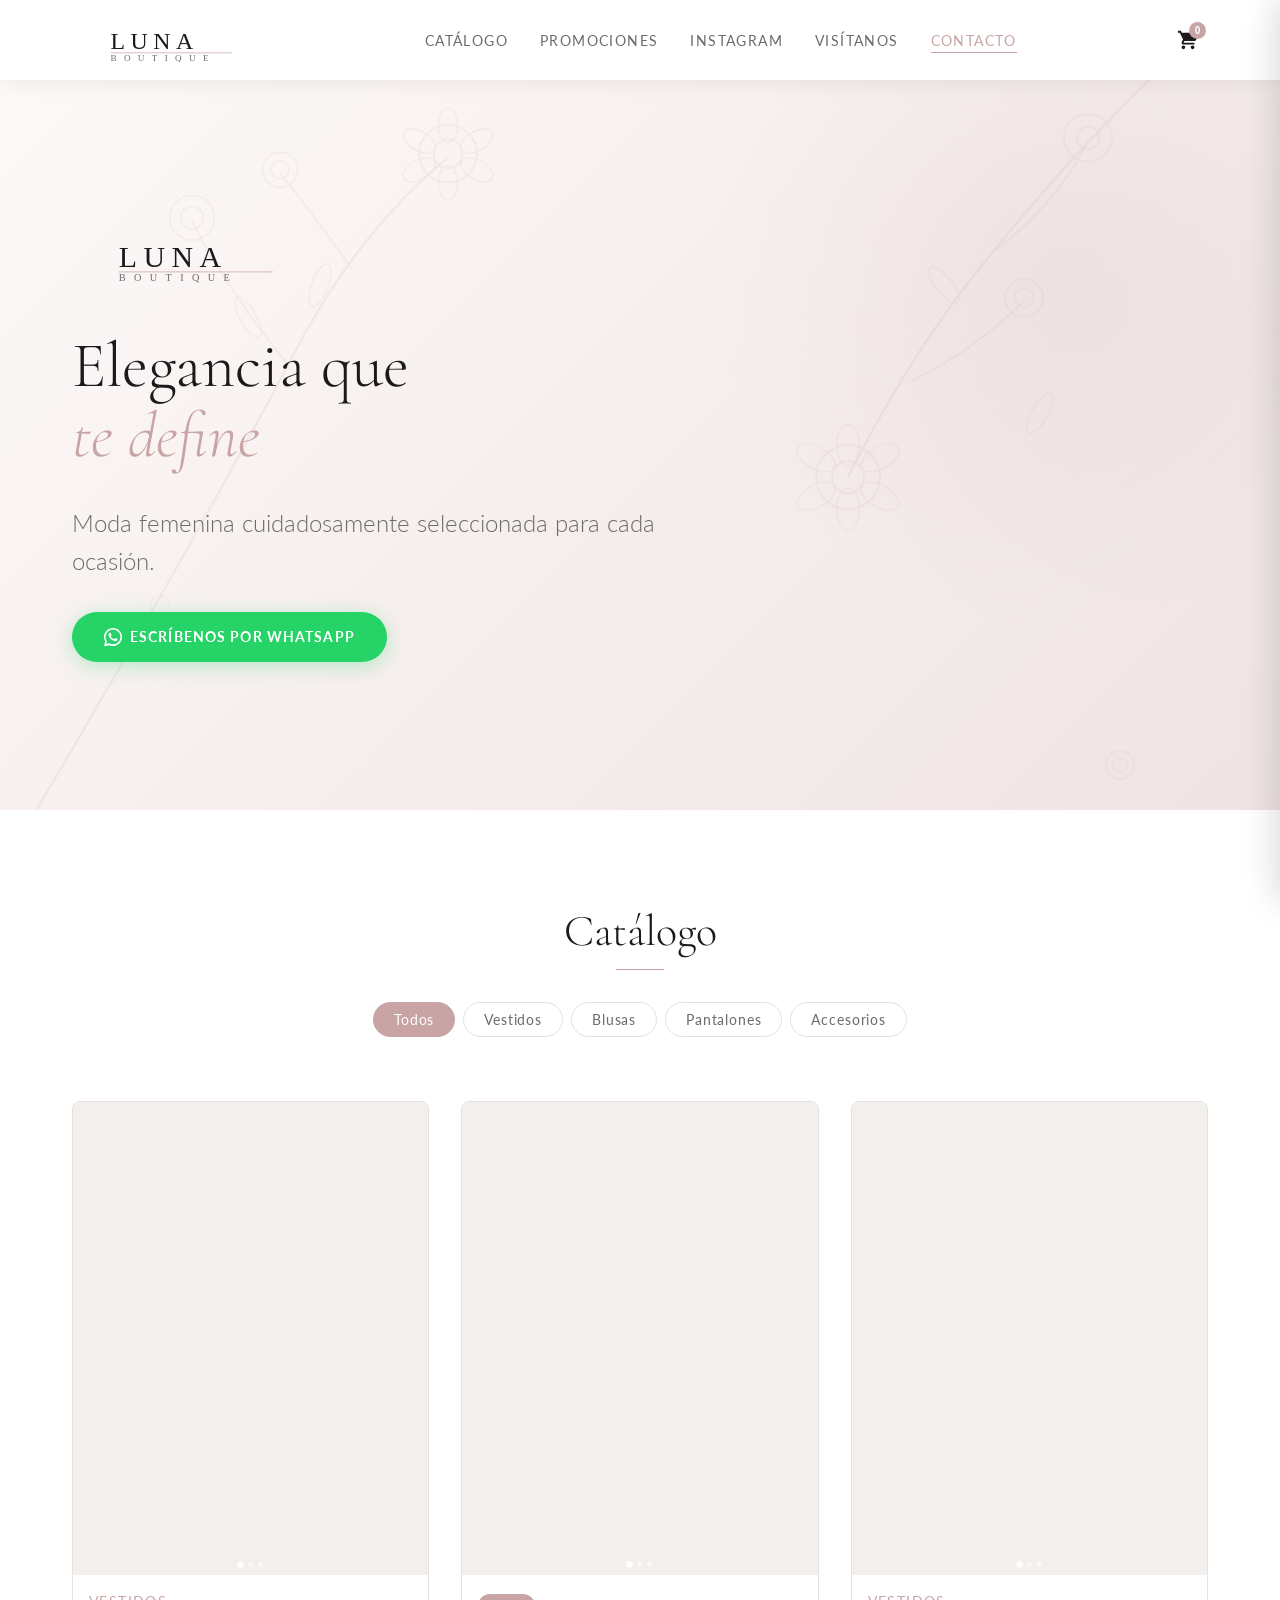
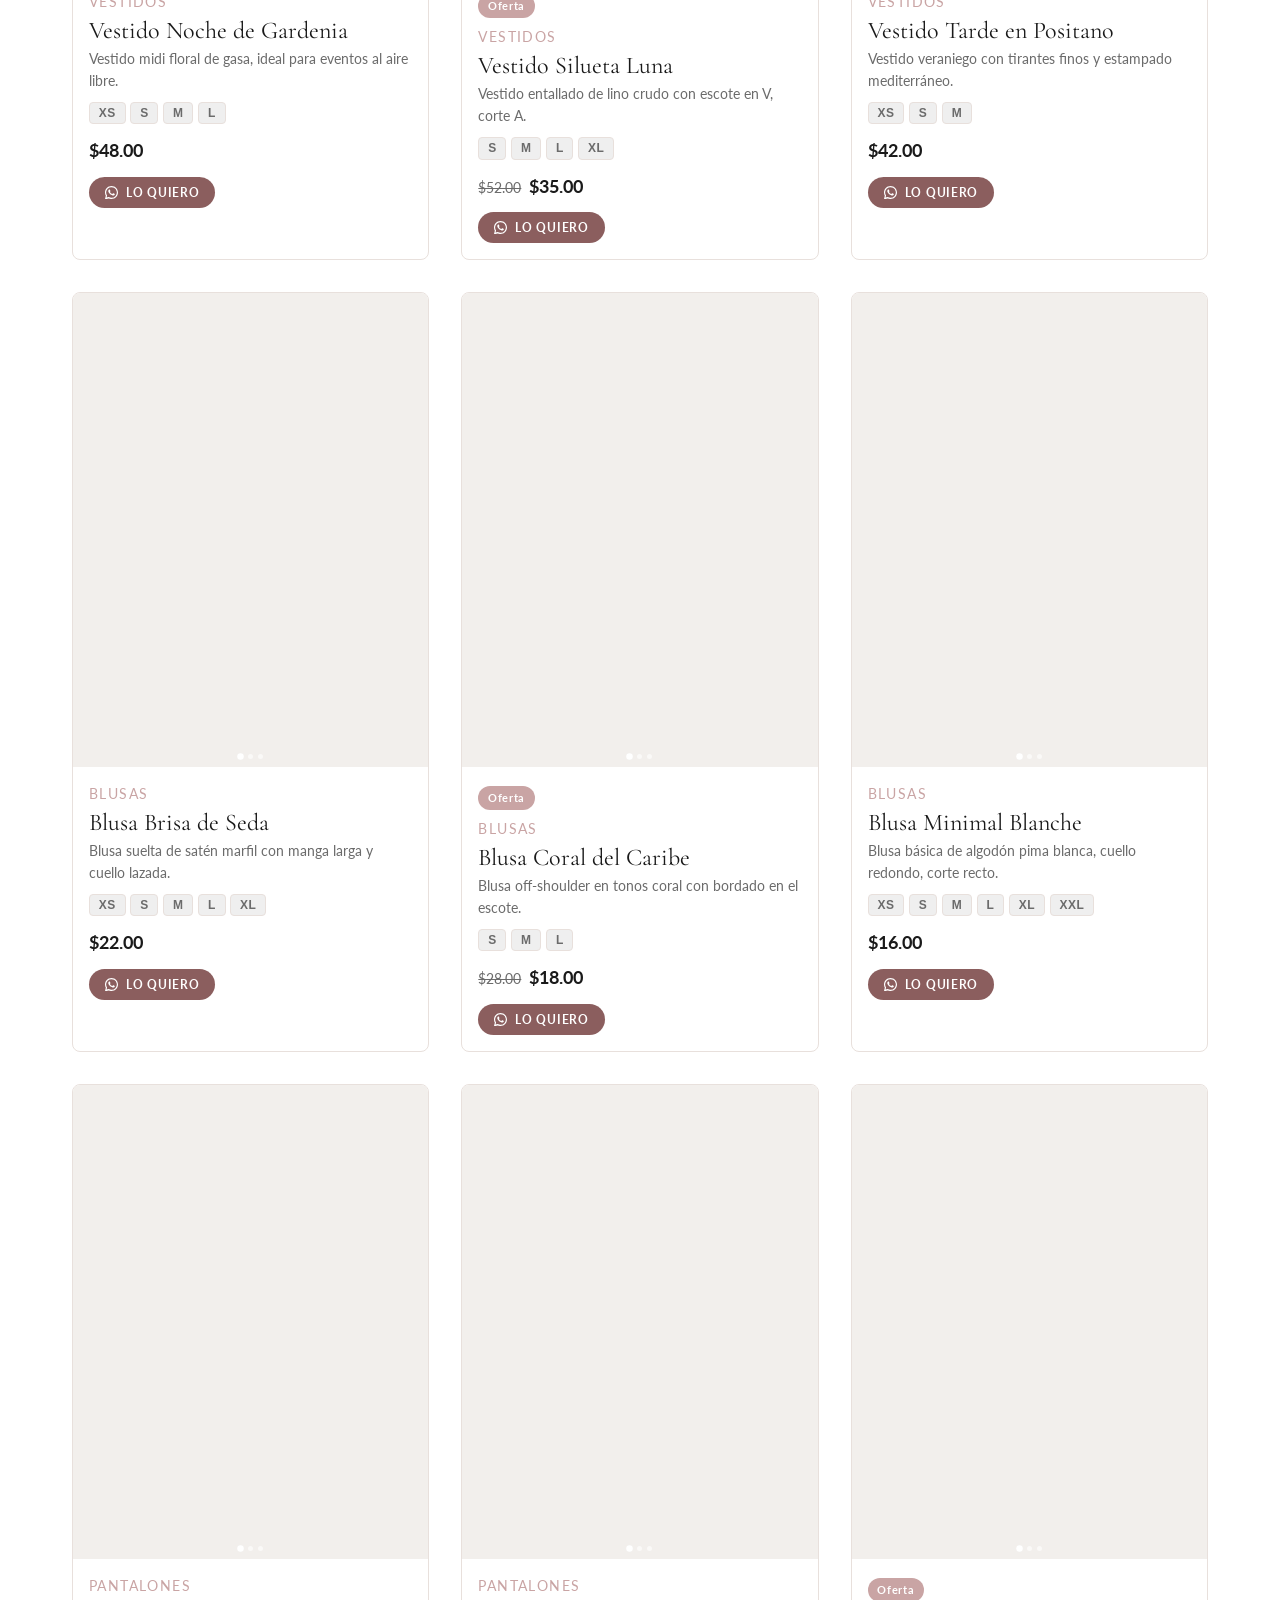
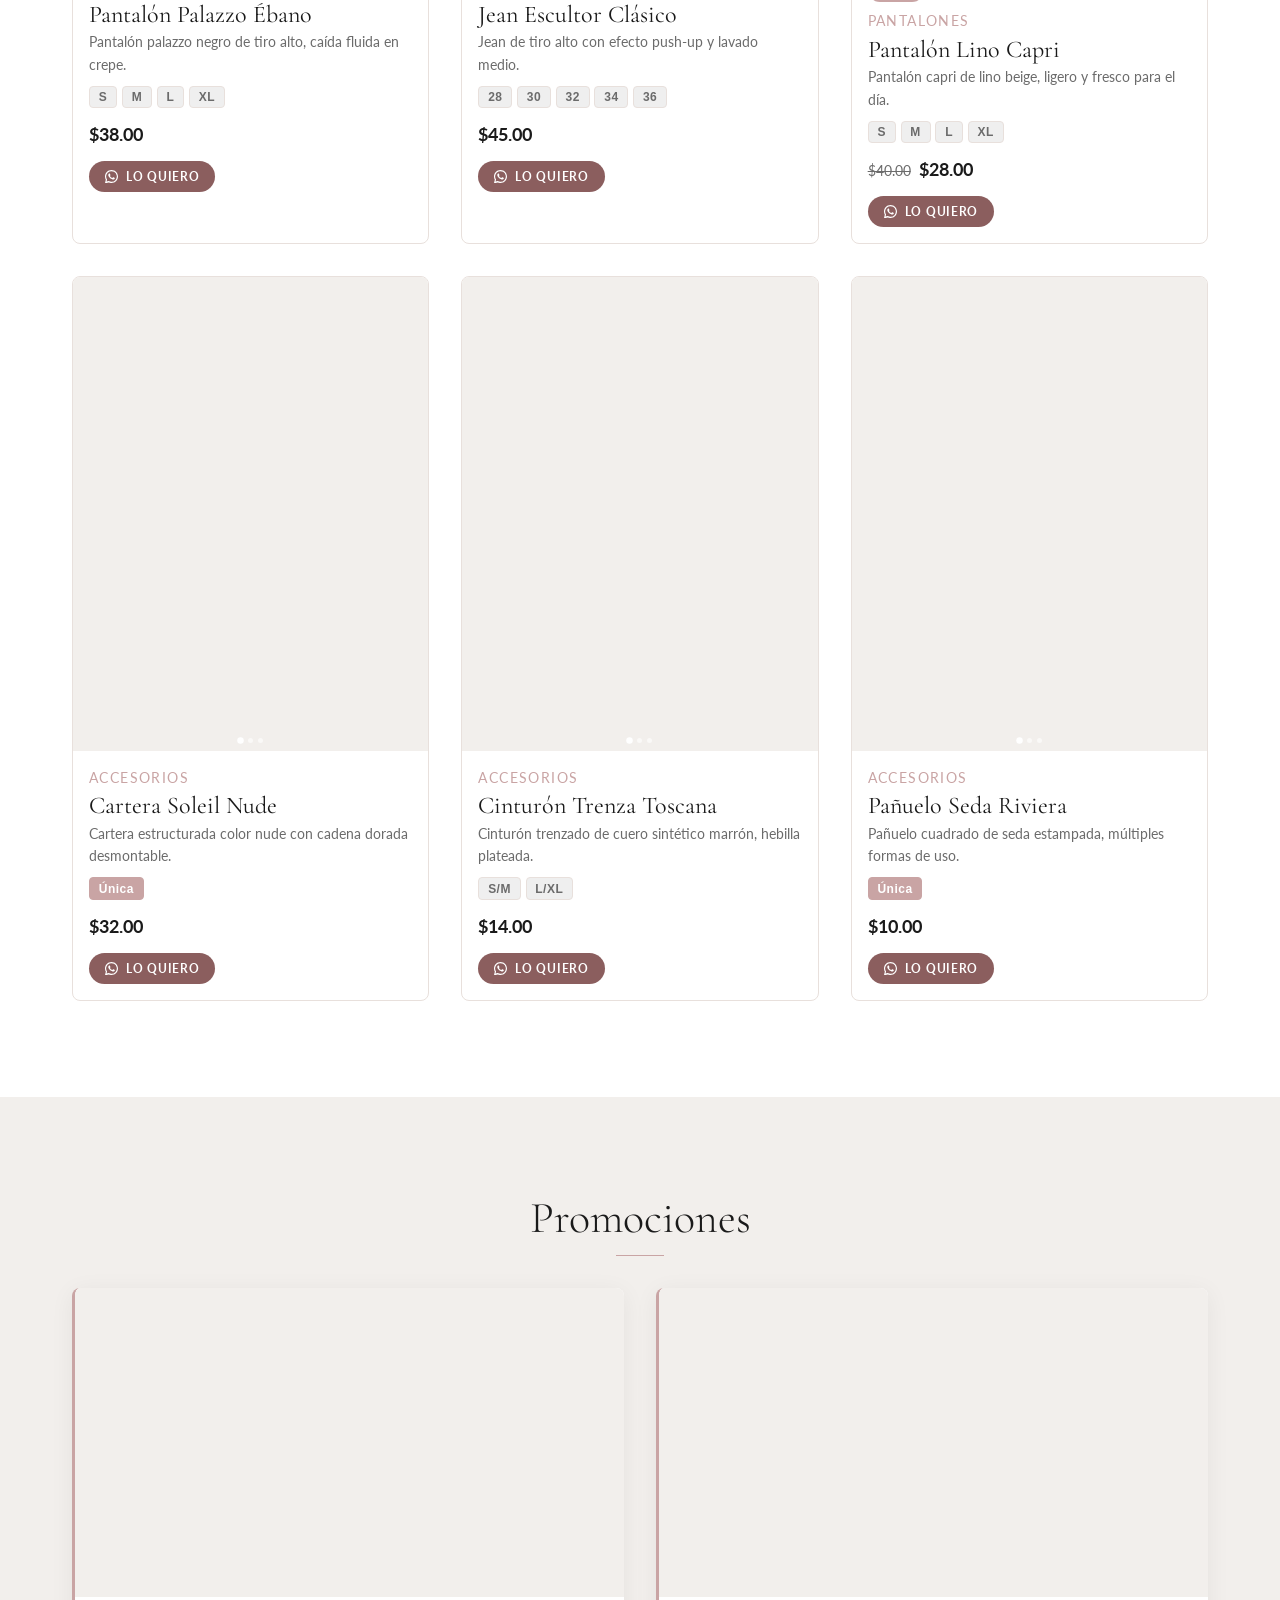
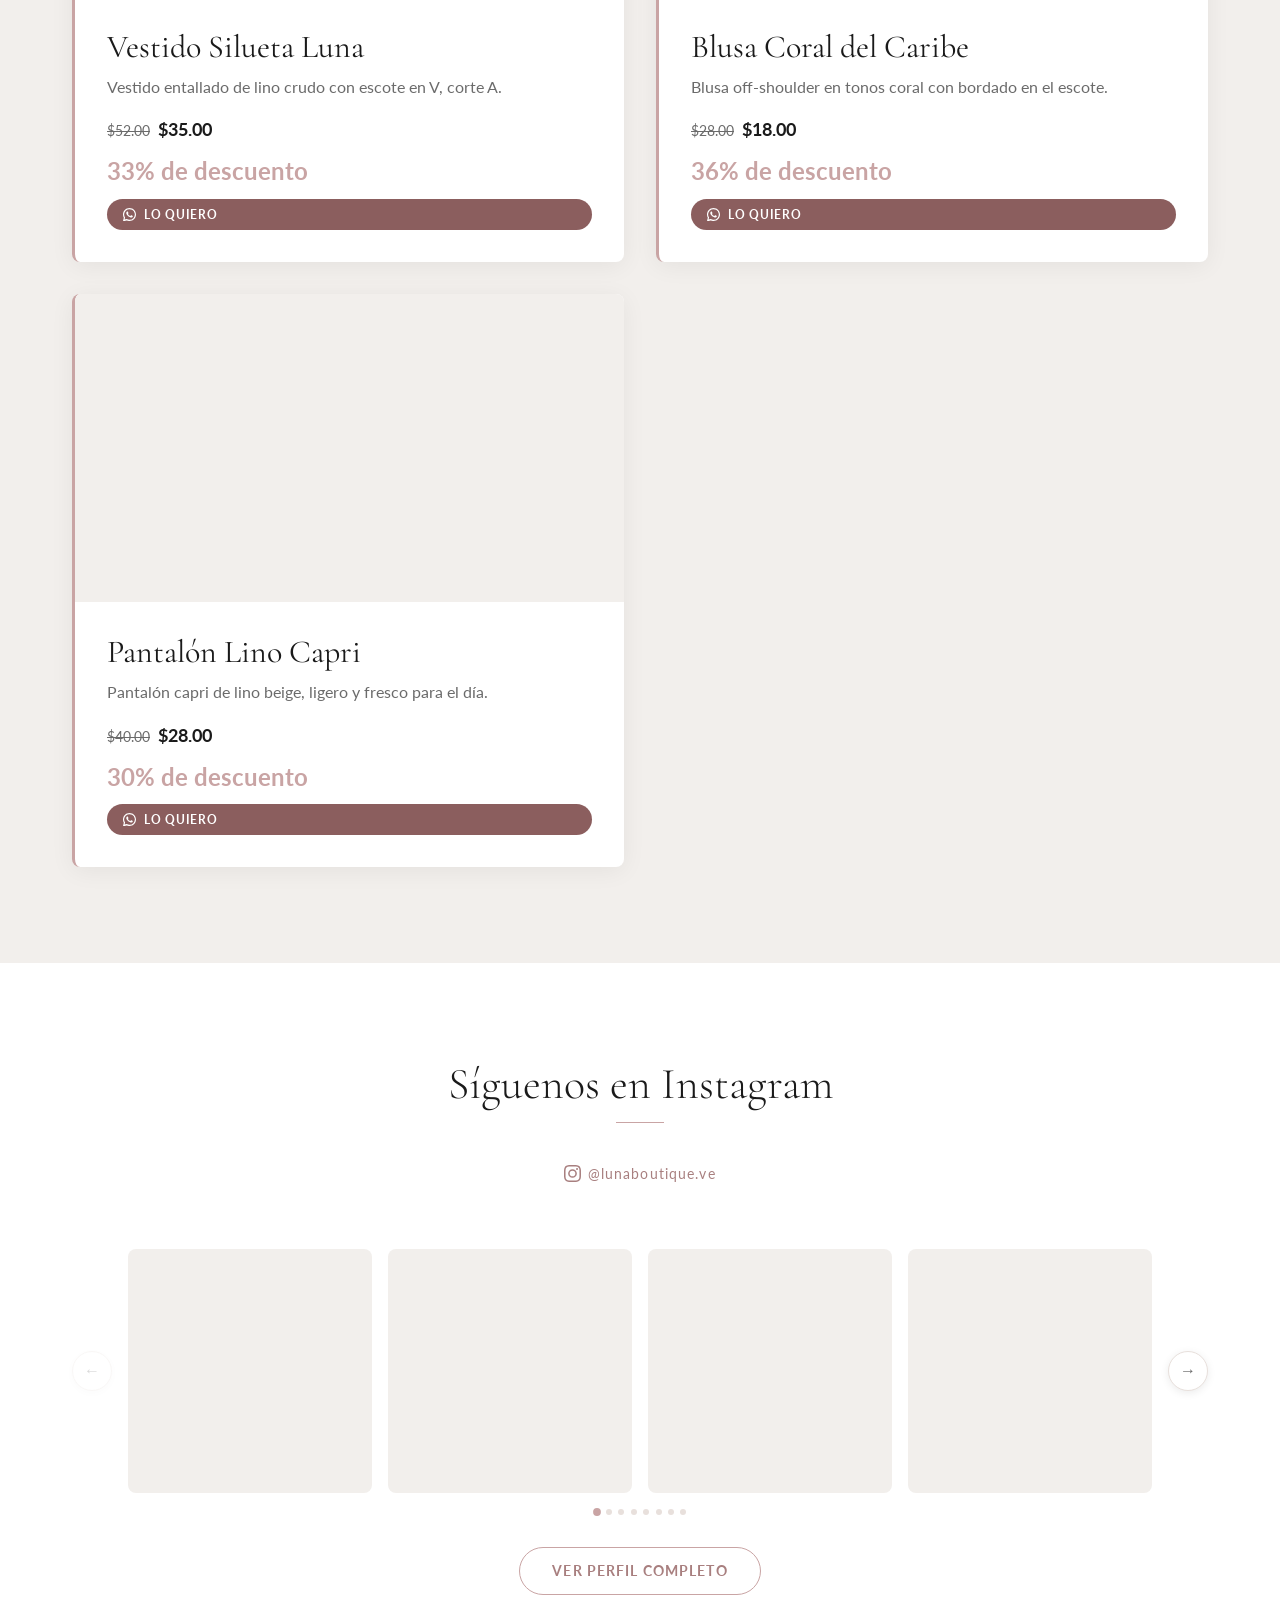
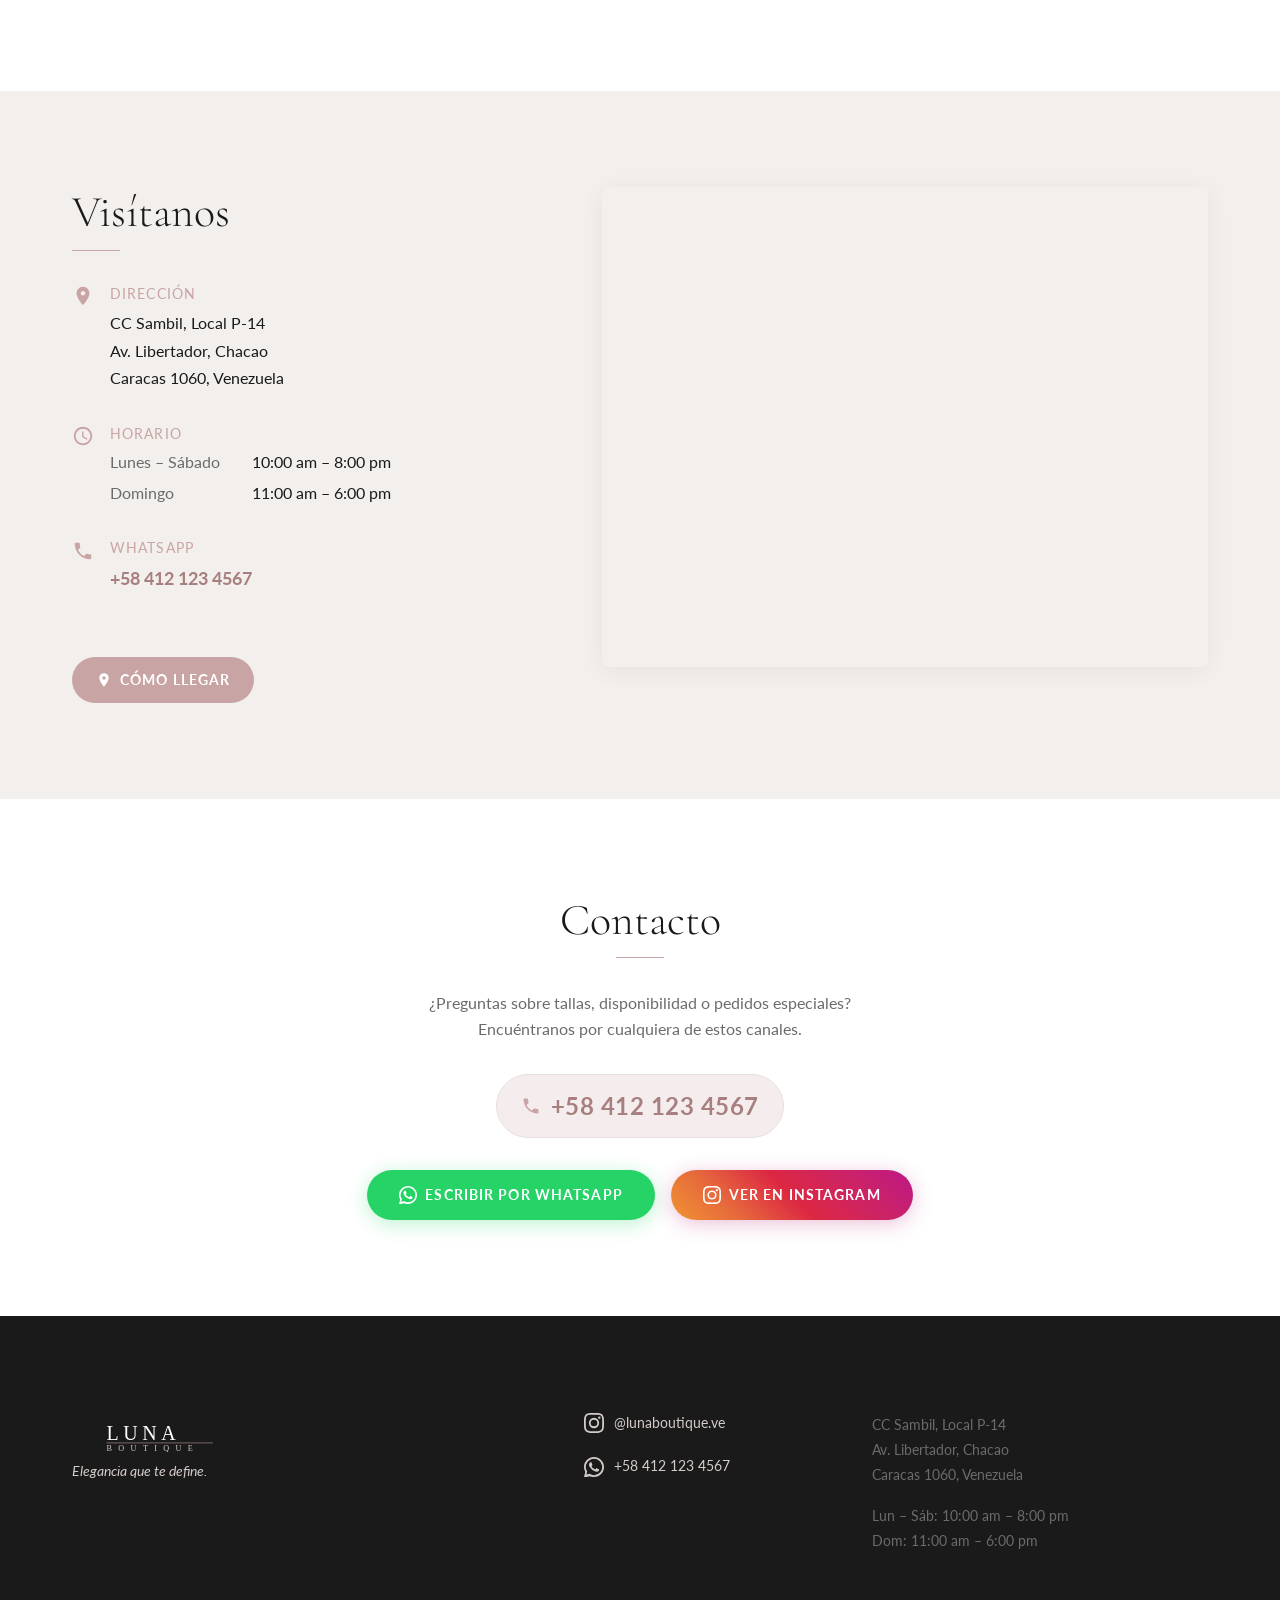
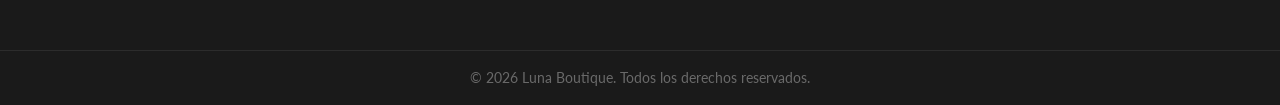
==== commit 6e551b1f: "Fix admin: agregar Netlify Identity widget" ====
--- a/index.html
+++ b/index.html
@@ -29,7 +29,7 @@
 
   <link rel="stylesheet" href="css/style.css" />
 </head>
-
+<script src="https://identity.netlify.com/v1/netlify-identity-widget.js"></script>
 <body>
 
   <!-- =============================================
